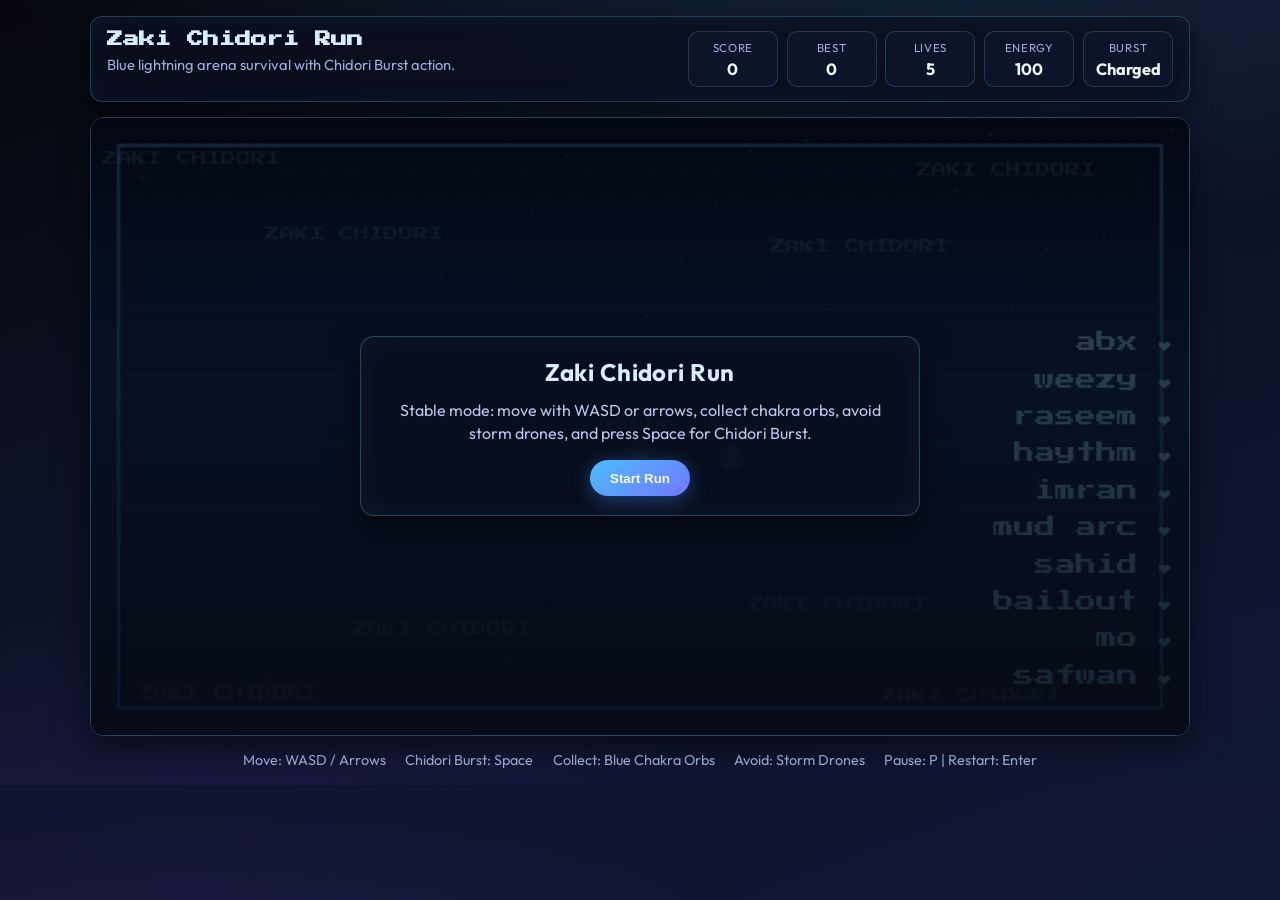
==== index.html @ 80904807 "Add files via upload" ====
<!doctype html>
<html lang="en">
<head>
  <meta charset="UTF-8" />
  <meta name="viewport" content="width=device-width, initial-scale=1.0" />
  <title>Zaki Chidori Run</title>
  <link rel="preconnect" href="https://fonts.googleapis.com" />
  <link rel="preconnect" href="https://fonts.gstatic.com" crossorigin />
  <link href="https://fonts.googleapis.com/css2?family=Press+Start+2P&family=Outfit:wght@400;600;700&display=swap" rel="stylesheet" />
  <link rel="stylesheet" href="styles.css" />
</head>
<body>
  <div class="game-shell">
    <header class="hud">
      <div class="title-group">
        <h1>Zaki Chidori Run</h1>
        <p>Blue lightning arena survival with Chidori Burst action.</p>
      </div>
      <div class="stats">
        <div class="stat"><span>Score</span><strong id="score">0</strong></div>
        <div class="stat"><span>Best</span><strong id="bestScore">0</strong></div>
        <div class="stat"><span>Lives</span><strong id="lives">5</strong></div>
        <div class="stat"><span>Energy</span><strong id="energy">0</strong></div>
        <div class="stat"><span>Burst</span><strong id="control">Charged</strong></div>
      </div>
    </header>

    <main class="stage-wrap">
      <canvas id="gameCanvas" width="960" height="540" aria-label="Zaki Chidori game"></canvas>

      <div id="overlay" class="overlay visible">
        <div class="card">
          <h2 id="overlayTitle">Zaki Chidori Run</h2>
          <p id="overlayText">Move with WASD or arrows. Press Space for Chidori Burst. Press Enter to start.</p>
          <button id="startBtn" type="button">Start Run</button>
        </div>
      </div>
    </main>

    <footer class="controls">
      <span>Move: WASD / Arrows</span>
      <span>Chidori Burst: Space</span>
      <span>Collect: Blue Chakra Orbs</span>
      <span>Avoid: Storm Drones</span>
      <span>Pause: P | Restart: Enter</span>
    </footer>
  </div>

  <script src="game.js"></script>
</body>
</html>
---- styles.css ----
:root {
  --bg-0: #06070d;
  --bg-1: #0c1124;
  --bg-2: #111737;
  --storm: #49b0ff;
  --storm-2: #98f0ff;
  --danger: #ff4f6d;
  --good: #7cf8cb;
  --panel: rgba(10, 14, 30, 0.82);
  --panel-border: rgba(116, 201, 255, 0.25);
  --text: #e5ebff;
  --muted: #9fafd8;
}

* {
  box-sizing: border-box;
}

html,
body {
  margin: 0;
  min-height: 100%;
  font-family: Outfit, system-ui, sans-serif;
  color: var(--text);
  background:
    radial-gradient(1500px 600px at 70% -20%, rgba(73, 176, 255, 0.18), transparent 65%),
    radial-gradient(1000px 500px at 10% 120%, rgba(142, 75, 255, 0.12), transparent 70%),
    linear-gradient(160deg, var(--bg-0), var(--bg-1) 40%, var(--bg-2));
}

body {
  display: grid;
  place-items: center;
  padding: 1rem;
}

.game-shell {
  width: min(1100px, 100%);
  display: grid;
  gap: 0.9rem;
}

.hud {
  display: flex;
  justify-content: space-between;
  gap: 1rem;
  background: var(--panel);
  border: 1px solid var(--panel-border);
  border-radius: 12px;
  padding: 0.9rem 1rem;
  box-shadow: 0 8px 24px rgba(0, 0, 0, 0.45), inset 0 0 24px rgba(73, 176, 255, 0.08);
}

.title-group h1 {
  margin: 0;
  font-family: "Press Start 2P", monospace;
  font-size: clamp(0.7rem, 1.8vw, 1rem);
  color: #d6ecff;
}

.title-group p {
  margin: 0.45rem 0 0;
  color: var(--muted);
  font-size: 0.92rem;
}

.stats {
  display: grid;
  grid-template-columns: repeat(5, minmax(90px, 1fr));
  gap: 0.55rem;
}

.stat {
  display: grid;
  gap: 0.25rem;
  text-align: center;
  padding: 0.45rem 0.55rem;
  border-radius: 10px;
  border: 1px solid rgba(116, 201, 255, 0.2);
  background: rgba(15, 23, 48, 0.65);
}

.stat span {
  font-size: 0.72rem;
  text-transform: uppercase;
  letter-spacing: 0.06em;
  color: var(--muted);
}

.stat strong {
  font-size: 1.02rem;
  color: #eff7ff;
}

.stage-wrap {
  position: relative;
  border-radius: 14px;
  overflow: hidden;
  border: 1px solid rgba(132, 212, 255, 0.25);
  box-shadow:
    0 10px 32px rgba(0, 0, 0, 0.55),
    inset 0 0 42px rgba(89, 160, 255, 0.08);
}

#gameCanvas {
  width: 100%;
  height: auto;
  display: block;
  background: linear-gradient(#0b1020, #131d3d);
}

.overlay {
  position: absolute;
  inset: 0;
  display: none;
  place-items: center;
  background: linear-gradient(180deg, rgba(3, 6, 14, 0.66), rgba(8, 12, 25, 0.9));
}

.overlay.visible {
  display: grid;
}

.card {
  width: min(560px, calc(100% - 2rem));
  border-radius: 14px;
  background: rgba(9, 14, 29, 0.88);
  border: 1px solid rgba(138, 206, 255, 0.28);
  padding: 1.2rem;
  text-align: center;
  box-shadow: 0 10px 30px rgba(0, 0, 0, 0.55), inset 0 0 30px rgba(113, 171, 255, 0.08);
}

.card h2 {
  margin: 0;
  color: #d8eeff;
  letter-spacing: 0.02em;
}

.card p {
  margin: 0.8rem 0 1rem;
  color: #b8c8ef;
  line-height: 1.4;
}

.card button {
  border: none;
  border-radius: 999px;
  background: linear-gradient(140deg, #4dbdff, #6f77ff);
  color: #f7fbff;
  font-weight: 700;
  padding: 0.66rem 1.25rem;
  cursor: pointer;
  box-shadow: 0 4px 20px rgba(71, 143, 255, 0.4);
}

.controls {
  display: flex;
  flex-wrap: wrap;
  gap: 0.8rem 1.2rem;
  justify-content: center;
  color: #a4b4df;
  font-size: 0.9rem;
}

@media (max-width: 920px) {
  .hud {
    flex-direction: column;
  }

  .stats {
    grid-template-columns: repeat(3, minmax(90px, 1fr));
  }
}
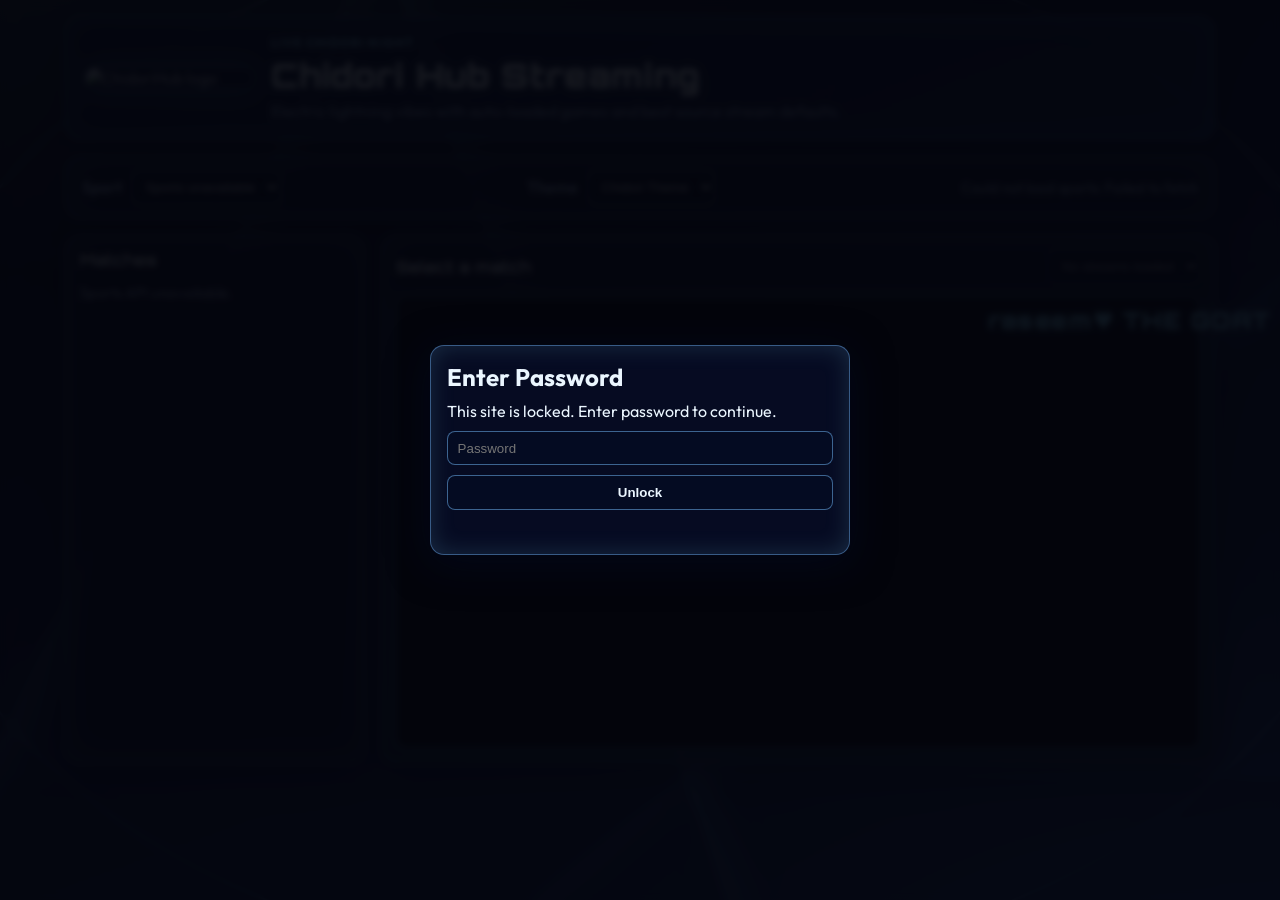
==== commit 78f0f3d8: "Add files via upload" ====
--- a/index.html
+++ b/index.html
@@ -3,49 +3,89 @@
 <head>
   <meta charset="UTF-8" />
   <meta name="viewport" content="width=device-width, initial-scale=1.0" />
-  <title>Zaki Chidori Run</title>
+  <title>Chidori Hub Streaming</title>
   <link rel="preconnect" href="https://fonts.googleapis.com" />
   <link rel="preconnect" href="https://fonts.gstatic.com" crossorigin />
-  <link href="https://fonts.googleapis.com/css2?family=Press+Start+2P&family=Outfit:wght@400;600;700&display=swap" rel="stylesheet" />
+  <link href="https://fonts.googleapis.com/css2?family=Orbitron:wght@500;700;900&family=Outfit:wght@400;600;700&display=swap" rel="stylesheet" />
   <link rel="stylesheet" href="styles.css" />
 </head>
 <body>
-  <div class="game-shell">
-    <header class="hud">
-      <div class="title-group">
-        <h1>Zaki Chidori Run</h1>
-        <p>Blue lightning arena survival with Chidori Burst action.</p>
-      </div>
-      <div class="stats">
-        <div class="stat"><span>Score</span><strong id="score">0</strong></div>
-        <div class="stat"><span>Best</span><strong id="bestScore">0</strong></div>
-        <div class="stat"><span>Lives</span><strong id="lives">5</strong></div>
-        <div class="stat"><span>Energy</span><strong id="energy">0</strong></div>
-        <div class="stat"><span>Burst</span><strong id="control">Charged</strong></div>
+  <div id="siteLock" class="site-lock" role="dialog" aria-modal="true" aria-label="Site password">
+    <div class="site-lock-card">
+      <h2>Enter Password</h2>
+      <p>This site is locked. Enter password to continue.</p>
+      <input id="passwordInput" type="password" placeholder="Password" />
+      <button id="unlockButton" type="button">Unlock</button>
+      <p id="passwordStatus" class="password-status"></p>
+    </div>
+  </div>
+  <div class="lightning-overlay" aria-hidden="true"></div>
+
+  <main class="hub-shell">
+    <div class="side-shoutout" aria-label="Shoutout">raseem♥ THE GOAT</div>
+    <header class="hero">
+      <div class="hero-brand">
+        <img
+          class="hero-logo"
+          src="https://i.ibb.co/whfP7LmP/c-Users-zaki-App-Data-Roaming-Cursor-User-workspace-Storage-b2ff2dc92f04416442a5b765bc83d43b-images.png"
+          alt="ChidoriHub logo"
+        />
+        <div class="hero-logo ypk-logo" aria-hidden="true">YPK</div>
+        <div>
+          <p id="siteKicker" class="kicker">Live Chidori Night</p>
+          <h1 id="siteTitle">Chidori Hub Streaming</h1>
+          <p id="siteSubtext" class="subtext">Electric lightning vibes with auto-loaded games and best source stream defaults.</p>
+        </div>
       </div>
     </header>
 
-    <main class="stage-wrap">
-      <canvas id="gameCanvas" width="960" height="540" aria-label="Zaki Chidori game"></canvas>
+    <section class="controls-card" aria-label="Filters and game controls">
+      <div class="filters">
+        <label for="sportSelect">Sport</label>
+        <select id="sportSelect">
+          <option value="">Loading sports...</option>
+        </select>
+      </div>
+      <div class="filters">
+        <label for="themeSelect">Theme</label>
+        <select id="themeSelect">
+          <option value="chidori">Chidori Theme</option>
+          <option value="ypk">YPK</option>
+        </select>
+      </div>
+      <p id="statusText" class="status-text">Fetching live data...</p>
+    </section>
 
-      <div id="overlay" class="overlay visible">
-        <div class="card">
-          <h2 id="overlayTitle">Zaki Chidori Run</h2>
-          <p id="overlayText">Move with WASD or arrows. Press Space for Chidori Burst. Press Enter to start.</p>
-          <button id="startBtn" type="button">Start Run</button>
+    <section class="content-grid">
+      <aside class="matches-card" aria-label="Matches list">
+        <h2>Matches</h2>
+        <div id="matchesList" class="matches-list"></div>
+      </aside>
+
+      <section class="player-card" aria-label="Game stream player">
+        <div class="player-topbar">
+          <h2 id="currentMatchTitle">Select a match</h2>
+          <select id="streamSelect" disabled>
+            <option value="">No streams loaded</option>
+          </select>
         </div>
-      </div>
-    </main>
 
-    <footer class="controls">
-      <span>Move: WASD / Arrows</span>
-      <span>Chidori Burst: Space</span>
-      <span>Collect: Blue Chakra Orbs</span>
-      <span>Avoid: Storm Drones</span>
-      <span>Pause: P | Restart: Enter</span>
-    </footer>
-  </div>
+        <div class="player-wrap">
+          <iframe
+            id="streamPlayer"
+            title="Live stream player"
+            scrolling="no"
+            allowfullscreen="yes"
+            allow="encrypted-media; picture-in-picture;"
+            width="100%"
+            height="100%"
+            frameborder="0"
+          ></iframe>
+        </div>
+      </section>
+    </section>
+  </main>
 
-  <script src="game.js"></script>
+  <script src="app.js"></script>
 </body>
 </html>
--- a/styles.css
+++ b/styles.css
@@ -1,15 +1,59 @@
 :root {
-  --bg-0: #06070d;
-  --bg-1: #0c1124;
-  --bg-2: #111737;
-  --storm: #49b0ff;
-  --storm-2: #98f0ff;
-  --danger: #ff4f6d;
-  --good: #7cf8cb;
-  --panel: rgba(10, 14, 30, 0.82);
-  --panel-border: rgba(116, 201, 255, 0.25);
-  --text: #e5ebff;
-  --muted: #9fafd8;
+  --bg-0: #050714;
+  --bg-1: #0b1433;
+  --bg-2: #182968;
+  --bolt: #84dcff;
+  --text: #ebf6ff;
+  --muted: #aac4e8;
+  --panel: rgba(8, 14, 40, 0.8);
+  --panel-border: rgba(117, 189, 255, 0.45);
+  --surface-a: rgba(8, 16, 49, 0.9);
+  --surface-b: rgba(17, 33, 85, 0.74);
+  --shadow-main: rgba(3, 9, 30, 0.7);
+  --shadow-inset: rgba(132, 220, 255, 0.16);
+  --field-bg: rgba(5, 12, 35, 0.9);
+  --field-border: rgba(117, 189, 255, 0.5);
+  --btn-bg: rgba(13, 25, 69, 0.85);
+  --btn-border: rgba(117, 189, 255, 0.38);
+  --player-border: rgba(132, 220, 255, 0.45);
+  --player-shadow: rgba(132, 220, 255, 0.18);
+  --player-bg: #020513;
+  --ambient-1: rgba(143, 211, 255, 0.2);
+  --ambient-2: rgba(109, 176, 255, 0.2);
+  --line-a: rgba(158, 227, 255, 0.12);
+  --line-b: rgba(132, 220, 255, 0.16);
+  --line-c: rgba(109, 176, 255, 0.11);
+  --drop-shadow: rgba(132, 220, 255, 0.28);
+  --ripple-ring: rgba(132, 220, 255, 0.12);
+}
+
+body[data-theme="ypk"] {
+  --bg-0: #200604;
+  --bg-1: #4a0b08;
+  --bg-2: #7e130e;
+  --bolt: #ff4f32;
+  --text: #ffe5dc;
+  --muted: #ffbaa8;
+  --panel: rgba(57, 11, 8, 0.87);
+  --panel-border: rgba(255, 117, 89, 0.65);
+  --surface-a: rgba(65, 12, 9, 0.93);
+  --surface-b: rgba(121, 20, 14, 0.86);
+  --shadow-main: rgba(32, 2, 2, 0.72);
+  --shadow-inset: rgba(255, 98, 71, 0.2);
+  --field-bg: rgba(58, 10, 8, 0.92);
+  --field-border: rgba(255, 116, 88, 0.65);
+  --btn-bg: rgba(78, 14, 10, 0.86);
+  --btn-border: rgba(255, 109, 81, 0.55);
+  --player-border: rgba(255, 106, 79, 0.62);
+  --player-shadow: rgba(255, 83, 60, 0.22);
+  --player-bg: #190504;
+  --ambient-1: rgba(255, 104, 78, 0.22);
+  --ambient-2: rgba(200, 36, 25, 0.24);
+  --line-a: rgba(255, 120, 94, 0.16);
+  --line-b: rgba(255, 80, 57, 0.2);
+  --line-c: rgba(214, 35, 23, 0.16);
+  --drop-shadow: rgba(255, 92, 68, 0.34);
+  --ripple-ring: rgba(255, 106, 84, 0.2);
 }
 
 * {
@@ -20,155 +64,497 @@
 body {
   margin: 0;
   min-height: 100%;
+  color: var(--text);
   font-family: Outfit, system-ui, sans-serif;
-  color: var(--text);
   background:
-    radial-gradient(1500px 600px at 70% -20%, rgba(73, 176, 255, 0.18), transparent 65%),
-    radial-gradient(1000px 500px at 10% 120%, rgba(142, 75, 255, 0.12), transparent 70%),
-    linear-gradient(160deg, var(--bg-0), var(--bg-1) 40%, var(--bg-2));
+    radial-gradient(1300px 500px at 5% -10%, var(--ambient-1), transparent 70%),
+    radial-gradient(900px 420px at 95% 110%, var(--ambient-2), transparent 72%),
+    linear-gradient(160deg, var(--bg-0), var(--bg-1) 42%, var(--bg-2));
 }
 
 body {
   display: grid;
   place-items: center;
   padding: 1rem;
-}
-
-.game-shell {
-  width: min(1100px, 100%);
-  display: grid;
-  gap: 0.9rem;
-}
-
-.hud {
+  overflow-x: hidden;
+}
+
+.site-lock {
+  position: fixed;
+  inset: 0;
+  z-index: 50;
+  display: grid;
+  place-items: center;
+  background: rgba(4, 5, 11, 0.92);
+  backdrop-filter: blur(3px);
+}
+
+.site-lock.unlocked {
+  display: none;
+}
+
+.site-lock-card {
+  width: min(420px, calc(100vw - 2rem));
+  border-radius: 14px;
+  border: 1px solid var(--panel-border);
+  background: var(--panel);
+  box-shadow: 0 8px 40px var(--shadow-main), inset 0 0 24px var(--shadow-inset);
+  padding: 1rem;
+  display: grid;
+  gap: 0.6rem;
+}
+
+.site-lock-card h2,
+.site-lock-card p {
+  margin: 0;
+}
+
+.site-lock-card input,
+.site-lock-card button {
+  border-radius: 8px;
+  border: 1px solid var(--field-border);
+  background: var(--field-bg);
+  color: var(--text);
+  padding: 0.55rem 0.6rem;
+}
+
+.site-lock-card button {
+  cursor: pointer;
+  font-weight: 700;
+}
+
+.password-status {
+  min-height: 1.2rem;
+  color: #ff9f9f;
+  margin: 0;
+}
+
+.lightning-overlay {
+  position: fixed;
+  inset: 0;
+  pointer-events: none;
+  background:
+    linear-gradient(115deg, transparent 20%, var(--line-a) 20.5%, transparent 23%),
+    linear-gradient(70deg, transparent 45%, var(--line-b) 45.4%, transparent 48%),
+    linear-gradient(140deg, transparent 68%, var(--line-c) 68.5%, transparent 71%);
+  filter: drop-shadow(0 0 20px var(--drop-shadow));
+  z-index: 0;
+  animation: glowSweep 7s ease-in-out infinite alternate;
+}
+
+.lightning-overlay::before,
+.lightning-overlay::after {
+  content: "";
+  position: absolute;
+  inset: -8%;
+  border-radius: 50%;
+  border: 2px solid var(--ripple-ring);
+  animation: ripplePulse 8s linear infinite;
+}
+
+.lightning-overlay::after {
+  animation-delay: -4s;
+}
+
+.hub-shell {
+  position: relative;
+  z-index: 1;
+  width: min(1150px, 100%);
+  display: grid;
+  gap: 1rem;
+}
+
+.hero {
+  border: 1px solid var(--panel-border);
+  border-radius: 16px;
+  background: linear-gradient(160deg, var(--surface-a), var(--surface-b));
+  box-shadow: 0 10px 40px var(--shadow-main), inset 0 0 28px var(--shadow-inset);
+  padding: 1.1rem 1.2rem;
+  animation: panelFloat 5s ease-in-out infinite;
+}
+
+.hero-brand {
+  display: grid;
+  grid-template-columns: 170px 1fr;
+  align-items: center;
+  gap: 1rem;
+}
+
+.hero-logo {
+  width: 100%;
+  max-width: 170px;
+  border-radius: 14px;
+  border: 1px solid var(--panel-border);
+  box-shadow: 0 0 30px var(--drop-shadow), 0 0 18px var(--ripple-ring);
+  mix-blend-mode: screen;
+  opacity: 0.9;
+}
+
+.ypk-logo {
+  display: none;
+  align-items: center;
+  justify-content: center;
+  font-family: Orbitron, system-ui, sans-serif;
+  font-size: 2.5rem;
+  font-weight: 900;
+  letter-spacing: 0.12em;
+  background: linear-gradient(145deg, rgba(114, 21, 16, 0.95), rgba(183, 32, 22, 0.9));
+  color: #ffe2d5;
+  text-shadow: 0 0 12px rgba(255, 137, 105, 0.55);
+  aspect-ratio: 1 / 1;
+  width: min(170px, 100%);
+  max-width: 170px;
+  border-radius: 14px;
+}
+
+body[data-theme="ypk"] .hero-logo {
+  display: none;
+}
+
+body[data-theme="ypk"] .hero-logo.ypk-logo {
+  display: flex;
+  border-color: rgba(255, 145, 117, 0.7);
+  box-shadow: 0 0 24px rgba(255, 95, 64, 0.36);
+}
+
+.side-shoutout {
+  position: fixed;
+  top: 34%;
+  right: 0.6rem;
+  color: var(--bolt);
+  font-family: Orbitron, system-ui, sans-serif;
+  font-size: clamp(1rem, 1.8vw, 1.6rem);
+  font-weight: 900;
+  letter-spacing: 0.06em;
+  text-shadow: 0 0 16px var(--drop-shadow);
+  z-index: 2;
+  animation: shoutPulse 2.2s ease-in-out infinite;
+}
+
+.controls-card {
+  border: 1px solid var(--panel-border);
+  border-radius: 16px;
+  background: var(--panel);
+  box-shadow: 0 10px 34px var(--shadow-main), inset 0 0 35px var(--shadow-inset);
+  padding: 0.85rem 1rem;
   display: flex;
   justify-content: space-between;
+  align-items: center;
   gap: 1rem;
-  background: var(--panel);
-  border: 1px solid var(--panel-border);
-  border-radius: 12px;
-  padding: 0.9rem 1rem;
-  box-shadow: 0 8px 24px rgba(0, 0, 0, 0.45), inset 0 0 24px rgba(73, 176, 255, 0.08);
-}
-
-.title-group h1 {
+}
+
+.filters {
+  display: flex;
+  align-items: center;
+  gap: 0.6rem;
+}
+
+.filters label {
+  color: var(--muted);
+  font-weight: 600;
+}
+
+.filters select,
+.player-topbar select {
+  background: var(--field-bg);
+  color: var(--text);
+  border: 1px solid var(--field-border);
+  border-radius: 8px;
+  padding: 0.45rem 0.55rem;
+}
+
+.status-text {
   margin: 0;
-  font-family: "Press Start 2P", monospace;
-  font-size: clamp(0.7rem, 1.8vw, 1rem);
-  color: #d6ecff;
-}
-
-.title-group p {
-  margin: 0.45rem 0 0;
   color: var(--muted);
   font-size: 0.92rem;
 }
 
-.stats {
-  display: grid;
-  grid-template-columns: repeat(5, minmax(90px, 1fr));
-  gap: 0.55rem;
-}
-
-.stat {
-  display: grid;
-  gap: 0.25rem;
-  text-align: center;
-  padding: 0.45rem 0.55rem;
+.content-grid {
+  display: grid;
+  grid-template-columns: 300px 1fr;
+  gap: 1rem;
+}
+
+.matches-card {
+  border: 1px solid var(--panel-border);
+  border-radius: 16px;
+  background: var(--panel);
+  box-shadow: 0 10px 34px var(--shadow-main), inset 0 0 35px var(--shadow-inset);
+  padding: 0.9rem;
+  min-height: 420px;
+}
+
+.matches-card h2,
+.player-topbar h2 {
+  margin: 0;
+  font-family: Orbitron, system-ui, sans-serif;
+  font-size: 1rem;
+}
+
+.matches-list {
+  display: grid;
+  gap: 0.6rem;
+  margin-top: 0.8rem;
+  max-height: 600px;
+  overflow: auto;
+}
+
+.match-btn {
+  position: relative;
+  background: var(--btn-bg);
+  color: var(--text);
+  border: 1px solid var(--btn-border);
   border-radius: 10px;
-  border: 1px solid rgba(116, 201, 255, 0.2);
-  background: rgba(15, 23, 48, 0.65);
-}
-
-.stat span {
-  font-size: 0.72rem;
+  padding: 0.9rem 0.7rem 0.7rem;
+  text-align: left;
+  cursor: pointer;
+  animation: panelFloat 6.5s ease-in-out infinite;
+}
+
+.match-btn:hover,
+.match-btn.active {
+  border-color: var(--bolt);
+  box-shadow: 0 0 16px var(--drop-shadow);
+}
+
+.match-btn.checking {
+  border-style: dashed;
+}
+
+.match-btn.no-source {
+  border-color: rgba(255, 92, 92, 0.9);
+  background: rgba(87, 19, 19, 0.78);
+  box-shadow: 0 0 12px rgba(255, 84, 84, 0.25);
+}
+
+.match-btn.no-source::before {
+  content: "no stream sorry ⚡";
+  position: absolute;
+  top: -0.52rem;
+  left: 0.7rem;
+  font-size: 0.63rem;
+  font-weight: 700;
+  letter-spacing: 0.02em;
+  padding: 0.12rem 0.36rem;
+  border-radius: 999px;
+  color: #fff7f7;
+  background: rgba(235, 65, 65, 0.95);
+  border: 1px solid rgba(255, 215, 215, 0.5);
+}
+
+.match-btn.has-stream {
+  border-color: rgba(73, 204, 121, 0.75);
+  background: rgba(17, 72, 42, 0.65);
+  box-shadow: 0 0 14px rgba(81, 216, 132, 0.28);
+}
+
+.match-btn.has-stream .match-time {
+  color: #bcf3d1;
+}
+
+.match-btn.no-source .match-time {
+  color: #ffaeae;
+}
+
+.match-status-icon {
+  position: absolute;
+  top: 0.45rem;
+  left: 0.45rem;
+  width: 1.05rem;
+  height: 1.05rem;
+  border-radius: 999px;
+  display: grid;
+  place-items: center;
+  font-size: 0.62rem;
+  font-weight: 700;
+  border: 1px solid rgba(255, 255, 255, 0.35);
+  color: #fff;
+}
+
+.status-checking {
+  background: rgba(120, 130, 160, 0.8);
+}
+
+.status-live {
+  background: rgba(26, 175, 95, 0.95);
+  box-shadow: 0 0 10px rgba(26, 175, 95, 0.45);
+}
+
+.status-upcoming {
+  background: rgba(233, 168, 66, 0.95);
+  box-shadow: 0 0 10px rgba(233, 168, 66, 0.4);
+}
+
+.status-no-source {
+  background: rgba(225, 56, 56, 0.95);
+  box-shadow: 0 0 10px rgba(225, 56, 56, 0.45);
+}
+
+.match-title {
+  display: block;
+  font-weight: 700;
+  margin-bottom: 0.25rem;
+}
+
+.match-time {
+  color: var(--muted);
+  font-size: 0.84rem;
+}
+
+.kicker {
+  margin: 0;
+  color: var(--bolt);
+  font-weight: 700;
   text-transform: uppercase;
-  letter-spacing: 0.06em;
+  letter-spacing: 0.09em;
+  font-size: 0.76rem;
+}
+
+.hero h1 {
+  margin: 0.45rem 0 0;
+  font-family: Orbitron, system-ui, sans-serif;
+  font-weight: 900;
+  letter-spacing: 0.02em;
+  line-height: 1.1;
+  font-size: clamp(1.25rem, 2.6vw, 2.2rem);
+  text-shadow: 0 0 12px var(--drop-shadow);
+  animation: textPulse 2.8s ease-in-out infinite;
+}
+
+.subtext {
+  margin: 0.5rem 0 0;
   color: var(--muted);
 }
 
-.stat strong {
-  font-size: 1.02rem;
-  color: #eff7ff;
-}
-
-.stage-wrap {
-  position: relative;
-  border-radius: 14px;
+body[data-theme="ypk"] .kicker {
+  color: #ff7a58;
+}
+
+body[data-theme="ypk"] .hero h1 {
+  text-shadow: 0 0 14px rgba(255, 87, 60, 0.5);
+}
+
+.player-card {
+  border: 1px solid var(--panel-border);
+  border-radius: 16px;
+  background: var(--panel);
+  padding: 0.9rem;
+  box-shadow: 0 10px 34px var(--shadow-main), inset 0 0 35px var(--shadow-inset);
+  animation: panelFloat 6s ease-in-out infinite reverse;
+}
+
+.player-topbar {
+  display: flex;
+  justify-content: space-between;
+  align-items: center;
+  gap: 0.8rem;
+  margin-bottom: 0.8rem;
+}
+
+.player-wrap {
+  width: 100%;
+  aspect-ratio: 16 / 9;
+  border-radius: 10px;
   overflow: hidden;
-  border: 1px solid rgba(132, 212, 255, 0.25);
-  box-shadow:
-    0 10px 32px rgba(0, 0, 0, 0.55),
-    inset 0 0 42px rgba(89, 160, 255, 0.08);
-}
-
-#gameCanvas {
+  border: 1px solid var(--player-border);
+  box-shadow: 0 0 24px var(--player-shadow);
+  background: var(--player-bg);
+}
+
+.player-wrap iframe {
+  display: block;
   width: 100%;
-  height: auto;
-  display: block;
-  background: linear-gradient(#0b1020, #131d3d);
-}
-
-.overlay {
-  position: absolute;
-  inset: 0;
-  display: none;
-  place-items: center;
-  background: linear-gradient(180deg, rgba(3, 6, 14, 0.66), rgba(8, 12, 25, 0.9));
-}
-
-.overlay.visible {
-  display: grid;
-}
-
-.card {
-  width: min(560px, calc(100% - 2rem));
-  border-radius: 14px;
-  background: rgba(9, 14, 29, 0.88);
-  border: 1px solid rgba(138, 206, 255, 0.28);
-  padding: 1.2rem;
-  text-align: center;
-  box-shadow: 0 10px 30px rgba(0, 0, 0, 0.55), inset 0 0 30px rgba(113, 171, 255, 0.08);
-}
-
-.card h2 {
-  margin: 0;
-  color: #d8eeff;
-  letter-spacing: 0.02em;
-}
-
-.card p {
-  margin: 0.8rem 0 1rem;
-  color: #b8c8ef;
-  line-height: 1.4;
-}
-
-.card button {
-  border: none;
-  border-radius: 999px;
-  background: linear-gradient(140deg, #4dbdff, #6f77ff);
-  color: #f7fbff;
-  font-weight: 700;
-  padding: 0.66rem 1.25rem;
-  cursor: pointer;
-  box-shadow: 0 4px 20px rgba(71, 143, 255, 0.4);
-}
-
-.controls {
-  display: flex;
-  flex-wrap: wrap;
-  gap: 0.8rem 1.2rem;
-  justify-content: center;
-  color: #a4b4df;
-  font-size: 0.9rem;
-}
-
-@media (max-width: 920px) {
-  .hud {
+  height: 100%;
+  border: 0;
+}
+
+@keyframes ripplePulse {
+  0% {
+    transform: scale(0.9);
+    opacity: 0.5;
+  }
+  50% {
+    opacity: 0.2;
+  }
+  100% {
+    transform: scale(1.15);
+    opacity: 0;
+  }
+}
+
+@keyframes glowSweep {
+  0% {
+    opacity: 0.7;
+  }
+  100% {
+    opacity: 1;
+  }
+}
+
+@keyframes panelFloat {
+  0%,
+  100% {
+    transform: translateY(0);
+  }
+  50% {
+    transform: translateY(-3px);
+  }
+}
+
+@keyframes shoutPulse {
+  0%,
+  100% {
+    transform: scale(1);
+    opacity: 0.92;
+  }
+  50% {
+    transform: scale(1.08);
+    opacity: 1;
+  }
+}
+
+@keyframes textPulse {
+  0%,
+  100% {
+    letter-spacing: 0.02em;
+  }
+  50% {
+    letter-spacing: 0.03em;
+  }
+}
+
+@media (max-width: 700px) {
+  body {
+    padding: 0.7rem;
+  }
+
+  .hero,
+  .player-card,
+  .controls-card,
+  .matches-card {
+    border-radius: 12px;
+  }
+
+  .hero-brand {
+    grid-template-columns: 1fr;
+  }
+
+  .hero-logo {
+    max-width: 220px;
+  }
+
+  .controls-card {
     flex-direction: column;
-  }
-
-  .stats {
-    grid-template-columns: repeat(3, minmax(90px, 1fr));
-  }
-}
+    align-items: flex-start;
+  }
+
+  .content-grid {
+    grid-template-columns: 1fr;
+  }
+
+  .side-shoutout {
+    top: 0.2rem;
+    right: 0.5rem;
+    font-size: 0.88rem;
+  }
+}
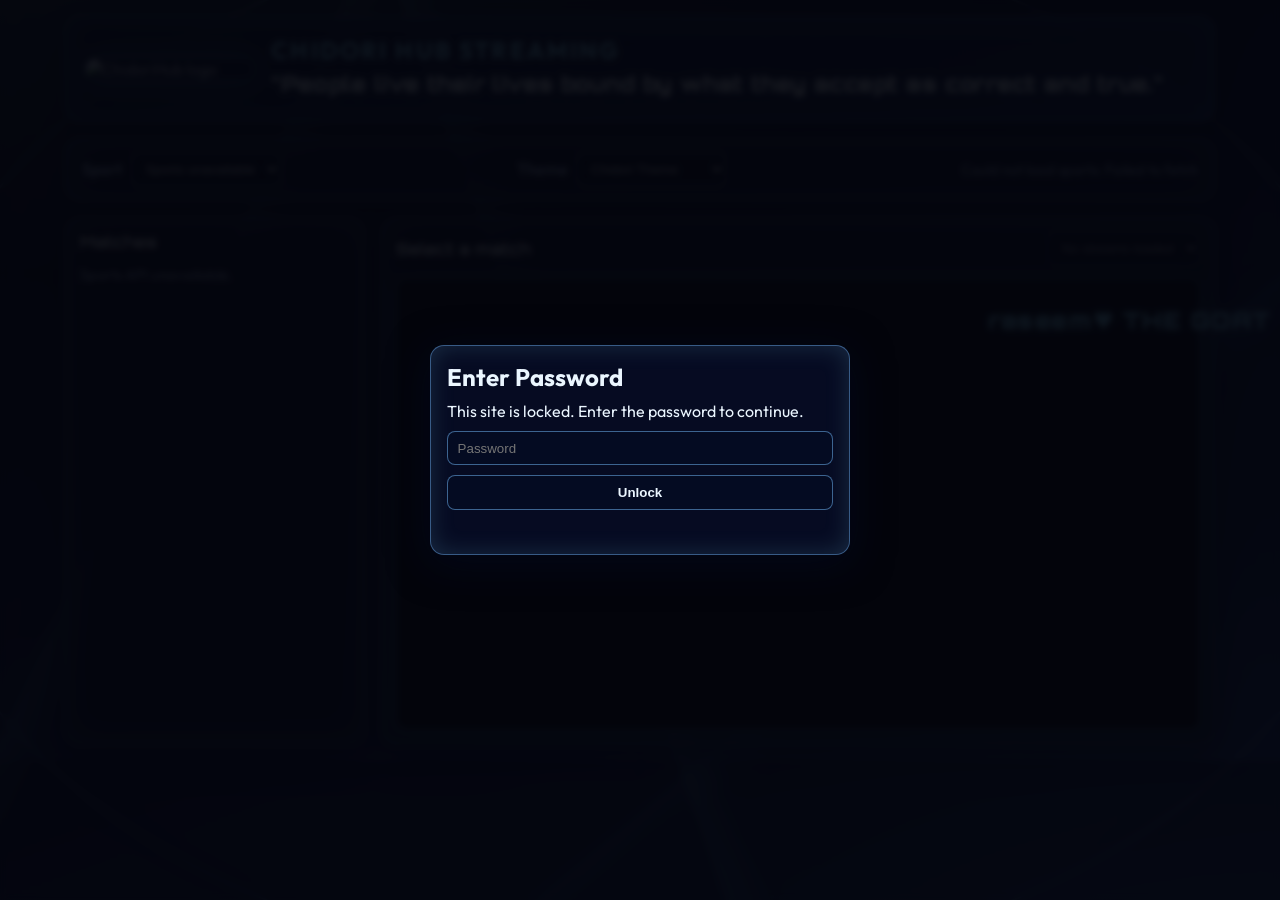
==== commit ebbab032: "Add files via upload" ====
--- a/index.html
+++ b/index.html
@@ -10,27 +10,34 @@
   <link rel="stylesheet" href="styles.css" />
 </head>
 <body>
+  <!-- Password lock overlay -->
   <div id="siteLock" class="site-lock" role="dialog" aria-modal="true" aria-label="Site password">
     <div class="site-lock-card">
       <h2>Enter Password</h2>
-      <p>This site is locked. Enter password to continue.</p>
-      <input id="passwordInput" type="password" placeholder="Password" />
+      <p>This site is locked. Enter the password to continue.</p>
+      <!-- FIX: added autocomplete="current-password" to suppress browser warnings and prevent autofill leaking -->
+      <input id="passwordInput" type="password" placeholder="Password" autocomplete="current-password" />
       <button id="unlockButton" type="button">Unlock</button>
-      <p id="passwordStatus" class="password-status"></p>
+      <p id="passwordStatus" class="password-status" aria-live="polite"></p>
     </div>
   </div>
+
   <div class="lightning-overlay" aria-hidden="true"></div>
 
   <main class="hub-shell">
-    <div class="side-shoutout" aria-label="Shoutout">raseem♥ THE GOAT</div>
+    <!-- FIX: pointer-events: none added in CSS so this doesn't block clicks -->
+    <div class="side-shoutout" aria-hidden="true">raseem♥ THE GOAT</div>
+
     <header class="hero">
       <div class="hero-brand">
+        <!-- Chidori theme logo -->
         <img
-          class="hero-logo"
+          class="hero-logo chidori-logo"
           src="https://i.ibb.co/whfP7LmP/c-Users-zaki-App-Data-Roaming-Cursor-User-workspace-Storage-b2ff2dc92f04416442a5b765bc83d43b-images.png"
           alt="ChidoriHub logo"
         />
-        <div class="hero-logo ypk-logo" aria-hidden="true">YPK</div>
+        <!-- FIX: removed hero-logo class from ypk-logo div to prevent conflicting display rules -->
+        <div class="ypk-logo" aria-hidden="true">ypk</div>
         <div>
           <p id="siteKicker" class="kicker">Live Chidori Night</p>
           <h1 id="siteTitle">Chidori Hub Streaming</h1>
@@ -50,10 +57,13 @@
         <label for="themeSelect">Theme</label>
         <select id="themeSelect">
           <option value="chidori">Chidori Theme</option>
-          <option value="ypk">YPK</option>
+          <option value="ypk">YPK Red Theme</option>
+          <option value="micheal-scofield">Micheal Scofield</option>
+          <option value="rasengan">Rasengan Orange</option>
         </select>
       </div>
-      <p id="statusText" class="status-text">Fetching live data...</p>
+      <!-- FIX: aria-live so screen readers announce status changes -->
+      <p id="statusText" class="status-text" aria-live="polite">Fetching live data...</p>
     </section>
 
     <section class="content-grid">
@@ -71,6 +81,11 @@
         </div>
 
         <div class="player-wrap">
+          <!-- FIX: loading overlay so users know the stream is buffering -->
+          <div id="playerLoadingOverlay" class="player-loading-overlay" style="display:none;">
+            <div class="player-spinner"></div>
+            <span>Loading stream…</span>
+          </div>
           <iframe
             id="streamPlayer"
             title="Live stream player"
--- a/styles.css
+++ b/styles.css
@@ -25,9 +25,44 @@
   --line-c: rgba(109, 176, 255, 0.11);
   --drop-shadow: rgba(132, 220, 255, 0.28);
   --ripple-ring: rgba(132, 220, 255, 0.12);
-}
-
-body[data-theme="ypk"] {
+  --spinner-color: rgba(132, 220, 255, 0.8);
+  --theme-image: none;
+  --theme-overlay: rgba(0, 0, 0, 0.25);
+}
+
+body[data-theme="micheal-scofield"] {
+  --bg-0: #050505;
+  --bg-1: #111111;
+  --bg-2: #1a1a1a;
+  --bolt: #d2d2d2;
+  --text: #f4f4f4;
+  --muted: #bbbbbb;
+  --panel: rgba(12, 12, 12, 0.88);
+  --panel-border: rgba(210, 210, 210, 0.32);
+  --surface-a: rgba(19, 19, 19, 0.94);
+  --surface-b: rgba(36, 36, 36, 0.85);
+  --shadow-main: rgba(0, 0, 0, 0.72);
+  --shadow-inset: rgba(255, 255, 255, 0.08);
+  --field-bg: rgba(22, 22, 22, 0.92);
+  --field-border: rgba(200, 200, 200, 0.3);
+  --btn-bg: rgba(28, 28, 28, 0.9);
+  --btn-border: rgba(200, 200, 200, 0.28);
+  --player-border: rgba(200, 200, 200, 0.4);
+  --player-shadow: rgba(255, 255, 255, 0.08);
+  --player-bg: #090909;
+  --ambient-1: rgba(255, 255, 255, 0.07);
+  --ambient-2: rgba(255, 255, 255, 0.06);
+  --line-a: rgba(255, 255, 255, 0.08);
+  --line-b: rgba(255, 255, 255, 0.1);
+  --line-c: rgba(255, 255, 255, 0.07);
+  --drop-shadow: rgba(255, 255, 255, 0.16);
+  --ripple-ring: rgba(255, 255, 255, 0.12);
+  --spinner-color: rgba(255, 255, 255, 0.85);
+  --theme-image: url("https://static.wikia.nocookie.net/prisonbreak/images/6/66/Scofield.png/revision/latest?cb=20061129185321");
+  --theme-overlay: rgba(0, 0, 0, 0.6);
+}
+
+body[data-theme="rasengan"] {
   --bg-0: #200604;
   --bg-1: #4a0b08;
   --bg-2: #7e130e;
@@ -54,6 +89,41 @@
   --line-c: rgba(214, 35, 23, 0.16);
   --drop-shadow: rgba(255, 92, 68, 0.34);
   --ripple-ring: rgba(255, 106, 84, 0.2);
+  --spinner-color: rgba(255, 106, 79, 0.9);
+  --theme-image: url("https://ibb.co/r2mYBL8D");
+  --theme-overlay: rgba(38, 10, 8, 0.48);
+}
+
+body[data-theme="ypk"] {
+  --bg-0: #2a0503;
+  --bg-1: #5a0d0a;
+  --bg-2: #8f1712;
+  --bolt: #ff4630;
+  --text: #ffe2dc;
+  --muted: #ffb9ac;
+  --panel: rgba(70, 11, 8, 0.87);
+  --panel-border: rgba(255, 112, 84, 0.65);
+  --surface-a: rgba(82, 12, 9, 0.93);
+  --surface-b: rgba(138, 21, 15, 0.86);
+  --shadow-main: rgba(40, 2, 2, 0.75);
+  --shadow-inset: rgba(255, 90, 62, 0.2);
+  --field-bg: rgba(66, 10, 8, 0.92);
+  --field-border: rgba(255, 118, 88, 0.65);
+  --btn-bg: rgba(89, 14, 10, 0.86);
+  --btn-border: rgba(255, 109, 81, 0.55);
+  --player-border: rgba(255, 106, 79, 0.62);
+  --player-shadow: rgba(255, 83, 60, 0.22);
+  --player-bg: #210604;
+  --ambient-1: rgba(255, 104, 78, 0.24);
+  --ambient-2: rgba(196, 30, 18, 0.24);
+  --line-a: rgba(255, 120, 94, 0.16);
+  --line-b: rgba(255, 80, 57, 0.2);
+  --line-c: rgba(214, 35, 23, 0.16);
+  --drop-shadow: rgba(255, 92, 68, 0.34);
+  --ripple-ring: rgba(255, 106, 84, 0.2);
+  --spinner-color: rgba(255, 106, 79, 0.9);
+  --theme-image: none;
+  --theme-overlay: rgba(38, 10, 8, 0.35);
 }
 
 * {
@@ -77,7 +147,24 @@
   place-items: center;
   padding: 1rem;
   overflow-x: hidden;
-}
+  position: relative;
+}
+
+body::before {
+  content: "";
+  position: fixed;
+  inset: 0;
+  pointer-events: none;
+  z-index: -1;
+  background:
+    linear-gradient(var(--theme-overlay), var(--theme-overlay)),
+    var(--theme-image);
+  background-size: cover;
+  background-position: center;
+  opacity: 0.55;
+}
+
+/* ── Site Lock ──────────────────────────────────────────────────── */
 
 .site-lock {
   position: fixed;
@@ -121,6 +208,12 @@
 .site-lock-card button {
   cursor: pointer;
   font-weight: 700;
+  transition: background 0.15s, border-color 0.15s;
+}
+
+.site-lock-card button:hover {
+  background: var(--btn-bg);
+  border-color: var(--bolt);
 }
 
 .password-status {
@@ -128,6 +221,8 @@
   color: #ff9f9f;
   margin: 0;
 }
+
+/* ── Lightning overlay ──────────────────────────────────────────── */
 
 .lightning-overlay {
   position: fixed;
@@ -156,6 +251,8 @@
   animation-delay: -4s;
 }
 
+/* ── Shell ──────────────────────────────────────────────────────── */
+
 .hub-shell {
   position: relative;
   z-index: 1;
@@ -163,6 +260,8 @@
   display: grid;
   gap: 1rem;
 }
+
+/* ── Hero ───────────────────────────────────────────────────────── */
 
 .hero {
   border: 1px solid var(--panel-border);
@@ -190,6 +289,7 @@
   opacity: 0.9;
 }
 
+/* FIX: ypk-logo is its own class, no longer inherits hero-logo — no conflicting display rules */
 .ypk-logo {
   display: none;
   align-items: center;
@@ -207,15 +307,17 @@
   border-radius: 14px;
 }
 
-body[data-theme="ypk"] .hero-logo {
+body[data-theme="ypk"] .chidori-logo {
   display: none;
 }
 
-body[data-theme="ypk"] .hero-logo.ypk-logo {
+body[data-theme="ypk"] .ypk-logo {
   display: flex;
-  border-color: rgba(255, 145, 117, 0.7);
+  border: 1px solid rgba(255, 145, 117, 0.7);
   box-shadow: 0 0 24px rgba(255, 95, 64, 0.36);
 }
+
+/* ── Side shoutout ──────────────────────────────────────────────── */
 
 .side-shoutout {
   position: fixed;
@@ -228,8 +330,12 @@
   letter-spacing: 0.06em;
   text-shadow: 0 0 16px var(--drop-shadow);
   z-index: 2;
+  /* FIX: pointer-events none so it never blocks clicks on the player or matches */
+  pointer-events: none;
   animation: shoutPulse 2.2s ease-in-out infinite;
 }
+
+/* ── Controls card ──────────────────────────────────────────────── */
 
 .controls-card {
   border: 1px solid var(--panel-border);
@@ -261,6 +367,7 @@
   border: 1px solid var(--field-border);
   border-radius: 8px;
   padding: 0.45rem 0.55rem;
+  cursor: pointer;
 }
 
 .status-text {
@@ -269,11 +376,15 @@
   font-size: 0.92rem;
 }
 
+/* ── Content grid ───────────────────────────────────────────────── */
+
 .content-grid {
   display: grid;
   grid-template-columns: 300px 1fr;
   gap: 1rem;
 }
+
+/* ── Matches card ───────────────────────────────────────────────── */
 
 .matches-card {
   border: 1px solid var(--panel-border);
@@ -292,13 +403,31 @@
 }
 
 .matches-list {
-  display: grid;
+  display: flex;
+  flex-direction: column;
   gap: 0.6rem;
   margin-top: 0.8rem;
   max-height: 600px;
-  overflow: auto;
-}
-
+  overflow-y: auto;
+  /* FIX: subtle scrollbar so it doesn't look broken on webkit */
+  scrollbar-width: thin;
+  scrollbar-color: var(--panel-border) transparent;
+}
+
+.matches-list::-webkit-scrollbar {
+  width: 5px;
+}
+
+.matches-list::-webkit-scrollbar-track {
+  background: transparent;
+}
+
+.matches-list::-webkit-scrollbar-thumb {
+  background: var(--panel-border);
+  border-radius: 999px;
+}
+
+/* FIX: removed panelFloat from match buttons — it caused layout jank and visual noise on long lists */
 .match-btn {
   position: relative;
   background: var(--btn-bg);
@@ -308,7 +437,7 @@
   padding: 0.9rem 0.7rem 0.7rem;
   text-align: left;
   cursor: pointer;
-  animation: panelFloat 6.5s ease-in-out infinite;
+  transition: border-color 0.2s, box-shadow 0.2s, background 0.2s;
 }
 
 .match-btn:hover,
@@ -356,6 +485,8 @@
   color: #ffaeae;
 }
 
+/* ── Match status icon ──────────────────────────────────────────── */
+
 .match-status-icon {
   position: absolute;
   top: 0.45rem;
@@ -401,13 +532,15 @@
   font-size: 0.84rem;
 }
 
+/* ── Hero typography ────────────────────────────────────────────── */
+
 .kicker {
   margin: 0;
   color: var(--bolt);
   font-weight: 700;
   text-transform: uppercase;
   letter-spacing: 0.09em;
-  font-size: 0.76rem;
+  font-size: clamp(1.05rem, 2.1vw, 1.5rem);
 }
 
 .hero h1 {
@@ -416,7 +549,7 @@
   font-weight: 900;
   letter-spacing: 0.02em;
   line-height: 1.1;
-  font-size: clamp(1.25rem, 2.6vw, 2.2rem);
+  font-size: clamp(0.95rem, 1.9vw, 1.35rem);
   text-shadow: 0 0 12px var(--drop-shadow);
   animation: textPulse 2.8s ease-in-out infinite;
 }
@@ -426,13 +559,19 @@
   color: var(--muted);
 }
 
-body[data-theme="ypk"] .kicker {
+body[data-theme="rasengan"] .kicker {
   color: #ff7a58;
 }
 
-body[data-theme="ypk"] .hero h1 {
+body[data-theme="rasengan"] .hero h1 {
   text-shadow: 0 0 14px rgba(255, 87, 60, 0.5);
 }
+
+body[data-theme="micheal-scofield"] .hero h1 {
+  text-shadow: 0 0 14px rgba(255, 255, 255, 0.3);
+}
+
+/* ── Player card ────────────────────────────────────────────────── */
 
 .player-card {
   border: 1px solid var(--panel-border);
@@ -452,6 +591,7 @@
 }
 
 .player-wrap {
+  position: relative;
   width: 100%;
   aspect-ratio: 16 / 9;
   border-radius: 10px;
@@ -468,6 +608,35 @@
   border: 0;
 }
 
+/* FIX: loading overlay for the player while streams buffer */
+.player-loading-overlay {
+  position: absolute;
+  inset: 0;
+  z-index: 5;
+  background: var(--player-bg);
+  display: grid;
+  place-items: center;
+  place-content: center;
+  gap: 0.75rem;
+  color: var(--muted);
+  font-size: 0.9rem;
+}
+
+.player-spinner {
+  width: 36px;
+  height: 36px;
+  border: 3px solid rgba(255, 255, 255, 0.08);
+  border-top-color: var(--spinner-color);
+  border-radius: 50%;
+  animation: spin 0.75s linear infinite;
+}
+
+/* ── Animations ─────────────────────────────────────────────────── */
+
+@keyframes spin {
+  to { transform: rotate(360deg); }
+}
+
 @keyframes ripplePulse {
   0% {
     transform: scale(0.9);
@@ -523,6 +692,8 @@
   }
 }
 
+/* ── Responsive ─────────────────────────────────────────────────── */
+
 @media (max-width: 700px) {
   body {
     padding: 0.7rem;
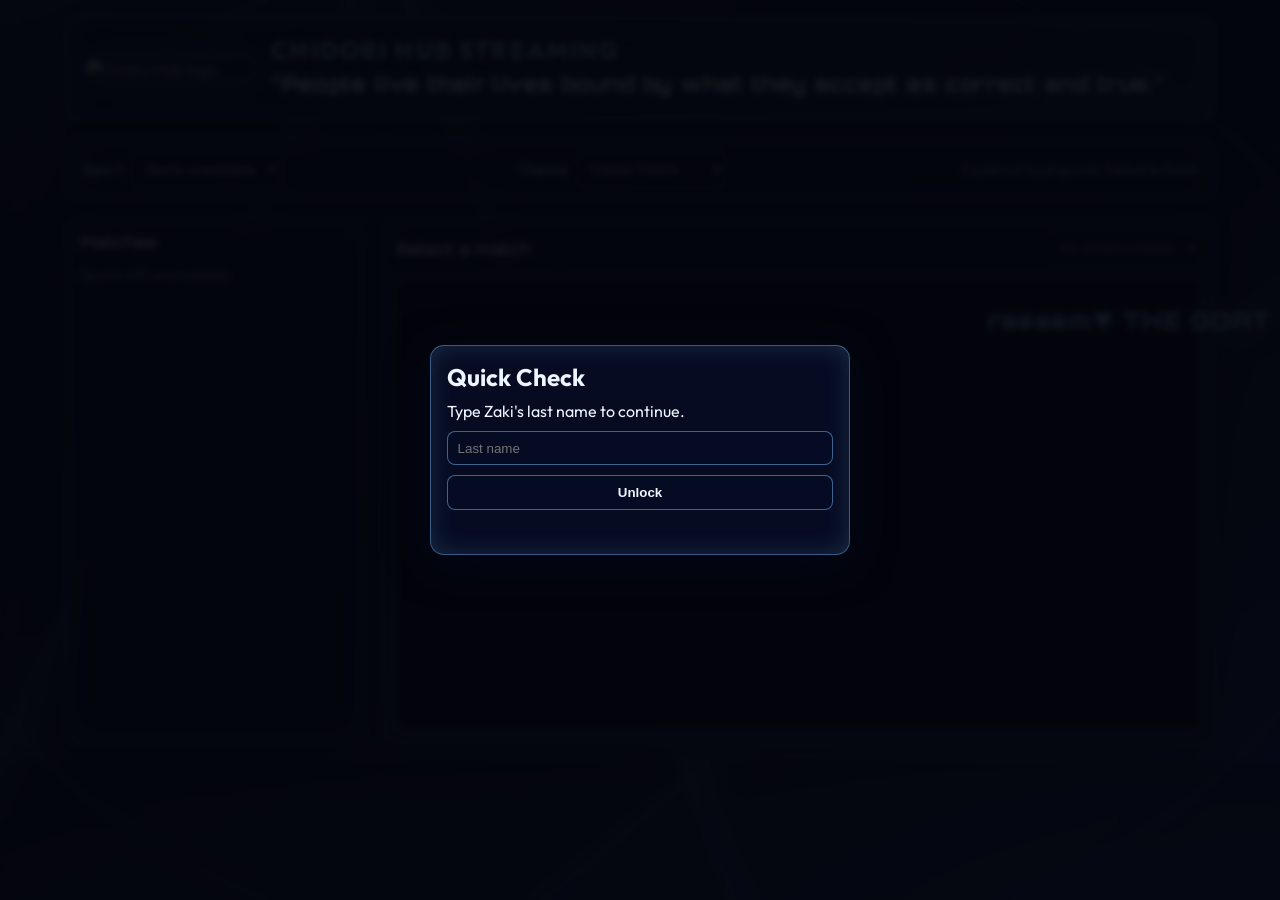
==== commit cc47df51: "Add files via upload" ====
--- a/index.html
+++ b/index.html
@@ -10,13 +10,12 @@
   <link rel="stylesheet" href="styles.css" />
 </head>
 <body>
-  <!-- Password lock overlay -->
-  <div id="siteLock" class="site-lock" role="dialog" aria-modal="true" aria-label="Site password">
+  <!-- Name check overlay -->
+  <div id="siteLock" class="site-lock" role="dialog" aria-modal="true" aria-label="Last name check">
     <div class="site-lock-card">
-      <h2>Enter Password</h2>
-      <p>This site is locked. Enter the password to continue.</p>
-      <!-- FIX: added autocomplete="current-password" to suppress browser warnings and prevent autofill leaking -->
-      <input id="passwordInput" type="password" placeholder="Password" autocomplete="current-password" />
+      <h2>Quick Check</h2>
+      <p>Type Zaki's last name to continue.</p>
+      <input id="passwordInput" type="text" placeholder="Last name" autocomplete="off" />
       <button id="unlockButton" type="button">Unlock</button>
       <p id="passwordStatus" class="password-status" aria-live="polite"></p>
     </div>
--- a/styles.css
+++ b/styles.css
@@ -90,7 +90,7 @@
   --drop-shadow: rgba(255, 92, 68, 0.34);
   --ripple-ring: rgba(255, 106, 84, 0.2);
   --spinner-color: rgba(255, 106, 79, 0.9);
-  --theme-image: url("https://ibb.co/r2mYBL8D");
+  --theme-image: url("https://i.ibb.co/nMb9XVdx/0761f2f1-6202-4958-8782-561e54ea39cb.jpg");
   --theme-overlay: rgba(38, 10, 8, 0.48);
 }
 
@@ -305,6 +305,7 @@
   width: min(170px, 100%);
   max-width: 170px;
   border-radius: 14px;
+  margin: 0;
 }
 
 body[data-theme="ypk"] .chidori-logo {
@@ -312,7 +313,6 @@
 }
 
 body[data-theme="ypk"] .ypk-logo {
-  display: flex;
   border: 1px solid rgba(255, 145, 117, 0.7);
   box-shadow: 0 0 24px rgba(255, 95, 64, 0.36);
 }
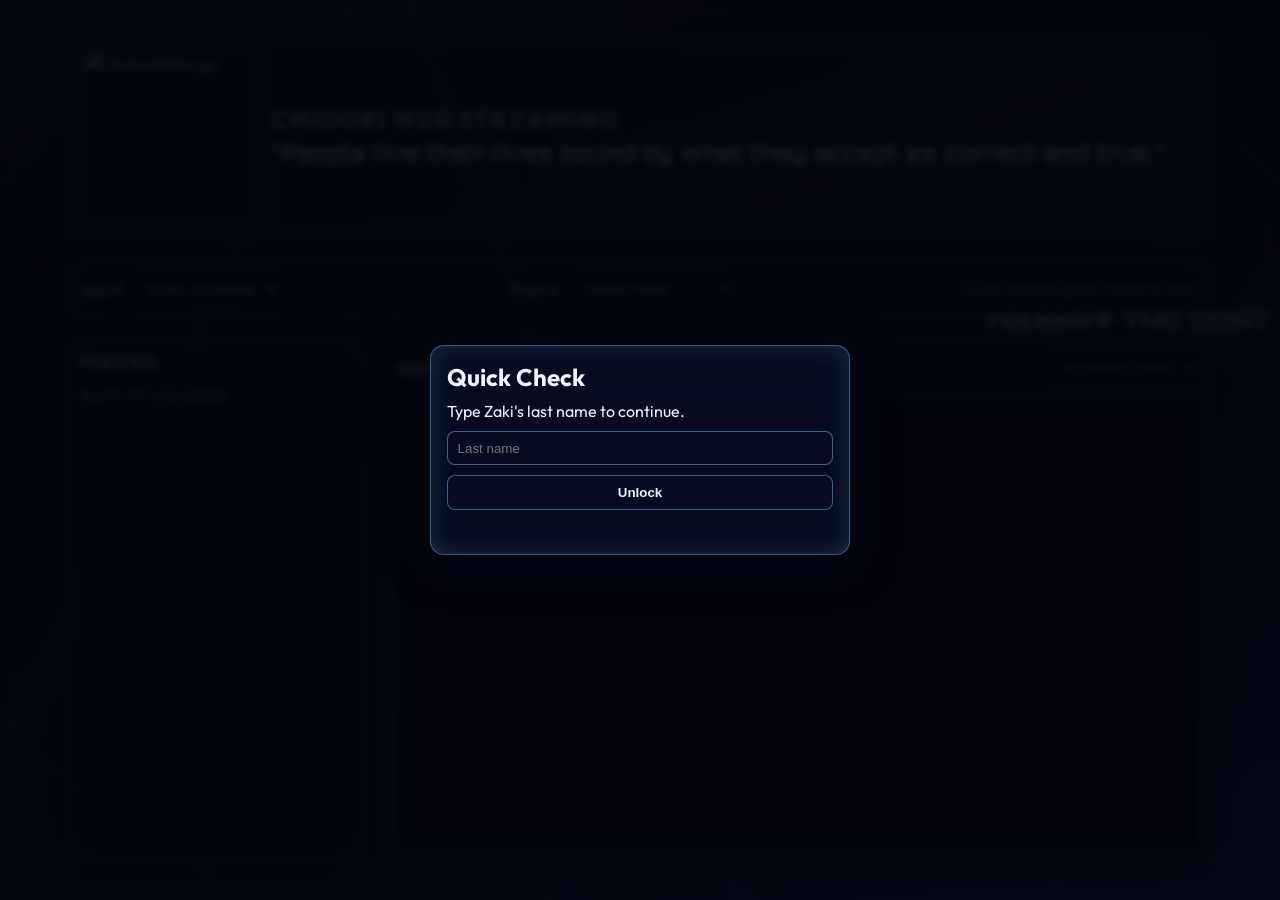
==== commit 8ab73475: "Add files via upload" ====
--- a/index.html
+++ b/index.html
@@ -26,6 +26,87 @@
   <main class="hub-shell">
     <!-- FIX: pointer-events: none added in CSS so this doesn't block clicks -->
     <div class="side-shoutout" aria-hidden="true">raseem♥ THE GOAT</div>
+    <div id="thunderboltArtLeft" class="thunderbolt-art thunderbolt-left" aria-hidden="true">
+      <div class="tbolt-wrap">
+        <div class="tbolt">
+          <svg class="bolt-svg" width="90" height="310" viewBox="0 0 90 310" fill="none" xmlns="http://www.w3.org/2000/svg">
+            <polygon points="58,0 20,138 46,138 26,310 80,118 50,118" fill="#9b40ff" stroke="#cc88ff" stroke-width="1.5" stroke-linejoin="round"/>
+            <polygon points="56,16 32,126 50,126 34,278 68,130 44,130" fill="#bf80ff" opacity="0.4"/>
+          </svg>
+          <svg class="ripple-svg" viewBox="0 0 90 310" xmlns="http://www.w3.org/2000/svg">
+            <polyline points="58,0 20,138 46,138 26,310" fill="none" stroke="#e0aaff" stroke-width="2.5" stroke-linecap="round" stroke-dasharray="18 60" opacity="0.9">
+              <animate attributeName="stroke-dashoffset" from="0" to="-78" dur="1.1s" repeatCount="indefinite"/>
+              <animate attributeName="opacity" values="0.9;0.3;0.9" dur="1.1s" repeatCount="indefinite"/>
+            </polyline>
+            <polyline points="58,0 20,138 46,138 26,310" fill="none" stroke="#bf70ff" stroke-width="2" stroke-linecap="round" stroke-dasharray="10 80" opacity="0.7">
+              <animate attributeName="stroke-dashoffset" from="-30" to="-108" dur="1.4s" repeatCount="indefinite"/>
+              <animate attributeName="opacity" values="0.6;0.1;0.6" dur="1.4s" repeatCount="indefinite"/>
+            </polyline>
+            <polyline points="80,118 50,118 58,0" fill="none" stroke="#e0aaff" stroke-width="2.5" stroke-linecap="round" stroke-dasharray="14 55" opacity="0.85">
+              <animate attributeName="stroke-dashoffset" from="0" to="-69" dur="0.95s" repeatCount="indefinite"/>
+              <animate attributeName="opacity" values="0.85;0.2;0.85" dur="0.95s" repeatCount="indefinite"/>
+            </polyline>
+            <polyline points="80,118 50,118 58,0" fill="none" stroke="#9930ff" stroke-width="2" stroke-linecap="round" stroke-dasharray="8 70" opacity="0.6">
+              <animate attributeName="stroke-dashoffset" from="-20" to="-89" dur="1.3s" repeatCount="indefinite"/>
+              <animate attributeName="opacity" values="0.5;0.1;0.5" dur="1.3s" repeatCount="indefinite"/>
+            </polyline>
+            <polyline points="46,138 26,310" fill="none" stroke="#d080ff" stroke-width="3" stroke-linecap="round" stroke-dasharray="22 50" opacity="0.9">
+              <animate attributeName="stroke-dashoffset" from="0" to="-72" dur="0.85s" repeatCount="indefinite"/>
+              <animate attributeName="opacity" values="1;0.3;1" dur="0.85s" repeatCount="indefinite"/>
+            </polyline>
+            <polyline points="58,0 80,118" fill="none" stroke="#f0ccff" stroke-width="2" stroke-linecap="round" stroke-dasharray="10 40" opacity="0.8">
+              <animate attributeName="stroke-dashoffset" from="0" to="-50" dur="0.7s" repeatCount="indefinite"/>
+              <animate attributeName="opacity" values="0.8;0.15;0.8" dur="0.7s" repeatCount="indefinite"/>
+            </polyline>
+            <polyline points="20,138 46,138 50,118 80,118" fill="none" stroke="#cc66ff" stroke-width="2.5" stroke-linecap="round" stroke-dasharray="12 30" opacity="0.85">
+              <animate attributeName="stroke-dashoffset" from="0" to="-42" dur="0.6s" repeatCount="indefinite"/>
+              <animate attributeName="opacity" values="0.9;0.2;0.9" dur="0.6s" repeatCount="indefinite"/>
+            </polyline>
+          </svg>
+        </div>
+      </div>
+    </div>
+
+    <div id="thunderboltArt" class="thunderbolt-art thunderbolt-right" aria-hidden="true">
+      <div class="tbolt-wrap">
+        <div class="tbolt">
+          <svg class="bolt-svg" width="90" height="310" viewBox="0 0 90 310" fill="none" xmlns="http://www.w3.org/2000/svg">
+            <polygon points="58,0 20,138 46,138 26,310 80,118 50,118" fill="#9b40ff" stroke="#cc88ff" stroke-width="1.5" stroke-linejoin="round"/>
+            <polygon points="56,16 32,126 50,126 34,278 68,130 44,130" fill="#bf80ff" opacity="0.4"/>
+          </svg>
+          <svg class="ripple-svg" viewBox="0 0 90 310" xmlns="http://www.w3.org/2000/svg">
+            <polyline points="58,0 20,138 46,138 26,310" fill="none" stroke="#e0aaff" stroke-width="2.5" stroke-linecap="round" stroke-dasharray="18 60" opacity="0.9">
+              <animate attributeName="stroke-dashoffset" from="0" to="-78" dur="1.1s" repeatCount="indefinite"/>
+              <animate attributeName="opacity" values="0.9;0.3;0.9" dur="1.1s" repeatCount="indefinite"/>
+            </polyline>
+            <polyline points="58,0 20,138 46,138 26,310" fill="none" stroke="#bf70ff" stroke-width="2" stroke-linecap="round" stroke-dasharray="10 80" opacity="0.7">
+              <animate attributeName="stroke-dashoffset" from="-30" to="-108" dur="1.4s" repeatCount="indefinite"/>
+              <animate attributeName="opacity" values="0.6;0.1;0.6" dur="1.4s" repeatCount="indefinite"/>
+            </polyline>
+            <polyline points="80,118 50,118 58,0" fill="none" stroke="#e0aaff" stroke-width="2.5" stroke-linecap="round" stroke-dasharray="14 55" opacity="0.85">
+              <animate attributeName="stroke-dashoffset" from="0" to="-69" dur="0.95s" repeatCount="indefinite"/>
+              <animate attributeName="opacity" values="0.85;0.2;0.85" dur="0.95s" repeatCount="indefinite"/>
+            </polyline>
+            <polyline points="80,118 50,118 58,0" fill="none" stroke="#9930ff" stroke-width="2" stroke-linecap="round" stroke-dasharray="8 70" opacity="0.6">
+              <animate attributeName="stroke-dashoffset" from="-20" to="-89" dur="1.3s" repeatCount="indefinite"/>
+              <animate attributeName="opacity" values="0.5;0.1;0.5" dur="1.3s" repeatCount="indefinite"/>
+            </polyline>
+            <polyline points="46,138 26,310" fill="none" stroke="#d080ff" stroke-width="3" stroke-linecap="round" stroke-dasharray="22 50" opacity="0.9">
+              <animate attributeName="stroke-dashoffset" from="0" to="-72" dur="0.85s" repeatCount="indefinite"/>
+              <animate attributeName="opacity" values="1;0.3;1" dur="0.85s" repeatCount="indefinite"/>
+            </polyline>
+            <polyline points="58,0 80,118" fill="none" stroke="#f0ccff" stroke-width="2" stroke-linecap="round" stroke-dasharray="10 40" opacity="0.8">
+              <animate attributeName="stroke-dashoffset" from="0" to="-50" dur="0.7s" repeatCount="indefinite"/>
+              <animate attributeName="opacity" values="0.8;0.15;0.8" dur="0.7s" repeatCount="indefinite"/>
+            </polyline>
+            <polyline points="20,138 46,138 50,118 80,118" fill="none" stroke="#cc66ff" stroke-width="2.5" stroke-linecap="round" stroke-dasharray="12 30" opacity="0.85">
+              <animate attributeName="stroke-dashoffset" from="0" to="-42" dur="0.6s" repeatCount="indefinite"/>
+              <animate attributeName="opacity" values="0.9;0.2;0.9" dur="0.6s" repeatCount="indefinite"/>
+            </polyline>
+          </svg>
+        </div>
+      </div>
+    </div>
 
     <header class="hero">
       <div class="hero-brand">
@@ -56,6 +137,7 @@
         <label for="themeSelect">Theme</label>
         <select id="themeSelect">
           <option value="chidori">Chidori Theme</option>
+          <option value="r4seem">Raseem Theme (R4)</option>
           <option value="ypk">YPK Red Theme</option>
           <option value="micheal-scofield">Micheal Scofield</option>
           <option value="rasengan">Rasengan Orange</option>
--- a/styles.css
+++ b/styles.css
@@ -58,7 +58,7 @@
   --drop-shadow: rgba(255, 255, 255, 0.16);
   --ripple-ring: rgba(255, 255, 255, 0.12);
   --spinner-color: rgba(255, 255, 255, 0.85);
-  --theme-image: url("https://static.wikia.nocookie.net/prisonbreak/images/6/66/Scofield.png/revision/latest?cb=20061129185321");
+  --theme-image: url("https://images4.alphacoders.com/797/thumb-1920-797164.jpg");
   --theme-overlay: rgba(0, 0, 0, 0.6);
 }
 
@@ -126,6 +126,38 @@
   --theme-overlay: rgba(38, 10, 8, 0.35);
 }
 
+body[data-theme="r4seem"] {
+  --bg-0: #180427;
+  --bg-1: #2a0a49;
+  --bg-2: #44116f;
+  --bolt: #bf7bff;
+  --text: #f4eaff;
+  --muted: #d9bfff;
+  --panel: rgba(34, 10, 58, 0.86);
+  --panel-border: rgba(191, 123, 255, 0.58);
+  --surface-a: rgba(43, 14, 74, 0.92);
+  --surface-b: rgba(65, 20, 109, 0.84);
+  --shadow-main: rgba(15, 3, 28, 0.76);
+  --shadow-inset: rgba(202, 150, 255, 0.22);
+  --field-bg: rgba(32, 9, 58, 0.9);
+  --field-border: rgba(191, 123, 255, 0.5);
+  --btn-bg: rgba(48, 14, 82, 0.86);
+  --btn-border: rgba(191, 123, 255, 0.48);
+  --player-border: rgba(191, 123, 255, 0.65);
+  --player-shadow: rgba(191, 123, 255, 0.27);
+  --player-bg: #150225;
+  --ambient-1: rgba(191, 123, 255, 0.22);
+  --ambient-2: rgba(134, 62, 216, 0.24);
+  --line-a: rgba(216, 171, 255, 0.16);
+  --line-b: rgba(191, 123, 255, 0.2);
+  --line-c: rgba(145, 80, 231, 0.16);
+  --drop-shadow: rgba(191, 123, 255, 0.35);
+  --ripple-ring: rgba(191, 123, 255, 0.2);
+  --spinner-color: rgba(191, 123, 255, 0.95);
+  --theme-image: url("https://i.ibb.co/QL0QWhn/image.png");
+  --theme-overlay: rgba(20, 6, 33, 0.58);
+}
+
 * {
   box-sizing: border-box;
 }
@@ -134,6 +166,8 @@
 body {
   margin: 0;
   min-height: 100%;
+  width: 100%;
+  overflow-x: hidden;
   color: var(--text);
   font-family: Outfit, system-ui, sans-serif;
   background:
@@ -145,8 +179,9 @@
 body {
   display: grid;
   place-items: center;
+  min-height: 100dvh;
   padding: 1rem;
-  overflow-x: hidden;
+  overflow-y: auto;
   position: relative;
 }
 
@@ -282,6 +317,8 @@
 .hero-logo {
   width: 100%;
   max-width: 170px;
+  aspect-ratio: 1 / 1;
+  object-fit: cover;
   border-radius: 14px;
   border: 1px solid var(--panel-border);
   box-shadow: 0 0 30px var(--drop-shadow), 0 0 18px var(--ripple-ring);
@@ -335,6 +372,73 @@
   animation: shoutPulse 2.2s ease-in-out infinite;
 }
 
+.thunderbolt-art {
+  display: none;
+  position: fixed;
+  top: 50%;
+  transform: translateY(-50%);
+  width: clamp(180px, 16vw, 260px);
+  height: min(90vh, 980px);
+  pointer-events: none;
+  z-index: 3;
+}
+
+.thunderbolt-right {
+  right: 20px;
+}
+
+.thunderbolt-left {
+  left: 20px;
+}
+
+.tbolt-wrap {
+  display: flex;
+  align-items: center;
+  justify-content: center;
+  height: 100%;
+}
+
+.tbolt {
+  position: relative;
+  width: 100%;
+  height: 100%;
+  display: flex;
+  align-items: center;
+  justify-content: center;
+}
+
+.bolt-svg {
+  position: relative;
+  z-index: 2;
+  width: 100%;
+  height: 100%;
+  animation: boltPulse 2.2s ease-in-out infinite;
+}
+
+.ripple-svg {
+  position: absolute;
+  top: 0;
+  left: 0;
+  width: 100%;
+  height: 100%;
+  z-index: 3;
+  pointer-events: none;
+  overflow: visible;
+}
+
+@keyframes boltPulse {
+  0%,
+  100% { filter: drop-shadow(0 0 6px #9b59ff) drop-shadow(0 0 18px #7b2fff); }
+  50% { filter: drop-shadow(0 0 14px #d0aaff) drop-shadow(0 0 36px #9b40ff); }
+}
+
+@media (max-width: 1200px) {
+  .thunderbolt-art {
+    display: none !important;
+  }
+}
+
+
 /* ── Controls card ──────────────────────────────────────────────── */
 
 .controls-card {
@@ -729,3 +833,13 @@
     font-size: 0.88rem;
   }
 }
+
+/* Blue bolt glow for chidori theme */
+.bolt-svg-blue {
+  animation: boltPulseBlue 2.2s ease-in-out infinite;
+}
+
+@keyframes boltPulseBlue {
+  0%, 100% { filter: drop-shadow(0 0 6px #3a8fff) drop-shadow(0 0 18px #1155ee); }
+  50%       { filter: drop-shadow(0 0 14px #aad4ff) drop-shadow(0 0 36px #3a8fff); }
+}
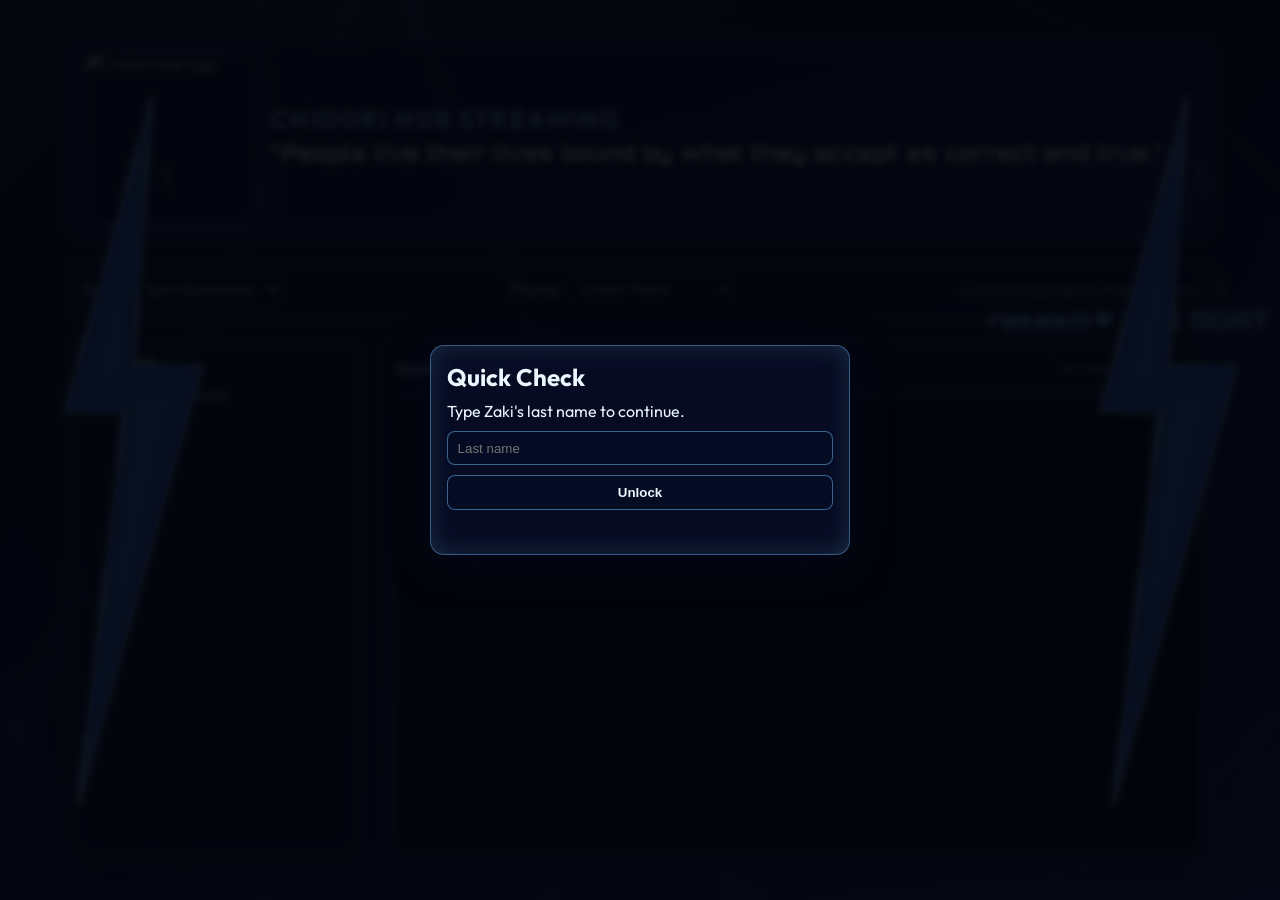
==== commit 3eefa3eb: "Add files via upload" ====
--- a/index.html
+++ b/index.html
@@ -26,6 +26,88 @@
   <main class="hub-shell">
     <!-- FIX: pointer-events: none added in CSS so this doesn't block clicks -->
     <div class="side-shoutout" aria-hidden="true">raseem♥ THE GOAT</div>
+    <div id="chidoriThunderboltLeft" class="thunderbolt-art thunderbolt-left" aria-hidden="true">
+      <div class="tbolt-wrap">
+        <div class="tbolt">
+          <svg class="bolt-svg bolt-svg-blue" width="90" height="310" viewBox="0 0 90 310" fill="none" xmlns="http://www.w3.org/2000/svg">
+            <polygon points="58,0 20,138 46,138 26,310 80,118 50,118" fill="#1a6fff" stroke="#88ccff" stroke-width="1.5" stroke-linejoin="round"/>
+            <polygon points="56,16 32,126 50,126 34,278 68,130 44,130" fill="#70b0ff" opacity="0.4"/>
+          </svg>
+          <svg class="ripple-svg" viewBox="0 0 90 310" xmlns="http://www.w3.org/2000/svg">
+            <polyline points="58,0 20,138 46,138 26,310" fill="none" stroke="#aaddff" stroke-width="2.5" stroke-linecap="round" stroke-dasharray="18 60" opacity="0.9">
+              <animate attributeName="stroke-dashoffset" from="0" to="-78" dur="1.1s" repeatCount="indefinite"/>
+              <animate attributeName="opacity" values="0.9;0.3;0.9" dur="1.1s" repeatCount="indefinite"/>
+            </polyline>
+            <polyline points="58,0 20,138 46,138 26,310" fill="none" stroke="#5599ff" stroke-width="2" stroke-linecap="round" stroke-dasharray="10 80" opacity="0.7">
+              <animate attributeName="stroke-dashoffset" from="-30" to="-108" dur="1.4s" repeatCount="indefinite"/>
+              <animate attributeName="opacity" values="0.6;0.1;0.6" dur="1.4s" repeatCount="indefinite"/>
+            </polyline>
+            <polyline points="80,118 50,118 58,0" fill="none" stroke="#aaddff" stroke-width="2.5" stroke-linecap="round" stroke-dasharray="14 55" opacity="0.85">
+              <animate attributeName="stroke-dashoffset" from="0" to="-69" dur="0.95s" repeatCount="indefinite"/>
+              <animate attributeName="opacity" values="0.85;0.2;0.85" dur="0.95s" repeatCount="indefinite"/>
+            </polyline>
+            <polyline points="80,118 50,118 58,0" fill="none" stroke="#1144cc" stroke-width="2" stroke-linecap="round" stroke-dasharray="8 70" opacity="0.6">
+              <animate attributeName="stroke-dashoffset" from="-20" to="-89" dur="1.3s" repeatCount="indefinite"/>
+              <animate attributeName="opacity" values="0.5;0.1;0.5" dur="1.3s" repeatCount="indefinite"/>
+            </polyline>
+            <polyline points="46,138 26,310" fill="none" stroke="#77bbff" stroke-width="3" stroke-linecap="round" stroke-dasharray="22 50" opacity="0.9">
+              <animate attributeName="stroke-dashoffset" from="0" to="-72" dur="0.85s" repeatCount="indefinite"/>
+              <animate attributeName="opacity" values="1;0.3;1" dur="0.85s" repeatCount="indefinite"/>
+            </polyline>
+            <polyline points="58,0 80,118" fill="none" stroke="#cceeff" stroke-width="2" stroke-linecap="round" stroke-dasharray="10 40" opacity="0.8">
+              <animate attributeName="stroke-dashoffset" from="0" to="-50" dur="0.7s" repeatCount="indefinite"/>
+              <animate attributeName="opacity" values="0.8;0.15;0.8" dur="0.7s" repeatCount="indefinite"/>
+            </polyline>
+            <polyline points="20,138 46,138 50,118 80,118" fill="none" stroke="#44aaff" stroke-width="2.5" stroke-linecap="round" stroke-dasharray="12 30" opacity="0.85">
+              <animate attributeName="stroke-dashoffset" from="0" to="-42" dur="0.6s" repeatCount="indefinite"/>
+              <animate attributeName="opacity" values="0.9;0.2;0.9" dur="0.6s" repeatCount="indefinite"/>
+            </polyline>
+          </svg>
+        </div>
+      </div>
+    </div>
+
+    <div id="chidoriThunderboltRight" class="thunderbolt-art thunderbolt-right" aria-hidden="true">
+      <div class="tbolt-wrap">
+        <div class="tbolt">
+          <svg class="bolt-svg bolt-svg-blue" width="90" height="310" viewBox="0 0 90 310" fill="none" xmlns="http://www.w3.org/2000/svg">
+            <polygon points="58,0 20,138 46,138 26,310 80,118 50,118" fill="#1a6fff" stroke="#88ccff" stroke-width="1.5" stroke-linejoin="round"/>
+            <polygon points="56,16 32,126 50,126 34,278 68,130 44,130" fill="#70b0ff" opacity="0.4"/>
+          </svg>
+          <svg class="ripple-svg" viewBox="0 0 90 310" xmlns="http://www.w3.org/2000/svg">
+            <polyline points="58,0 20,138 46,138 26,310" fill="none" stroke="#aaddff" stroke-width="2.5" stroke-linecap="round" stroke-dasharray="18 60" opacity="0.9">
+              <animate attributeName="stroke-dashoffset" from="0" to="-78" dur="1.1s" repeatCount="indefinite"/>
+              <animate attributeName="opacity" values="0.9;0.3;0.9" dur="1.1s" repeatCount="indefinite"/>
+            </polyline>
+            <polyline points="58,0 20,138 46,138 26,310" fill="none" stroke="#5599ff" stroke-width="2" stroke-linecap="round" stroke-dasharray="10 80" opacity="0.7">
+              <animate attributeName="stroke-dashoffset" from="-30" to="-108" dur="1.4s" repeatCount="indefinite"/>
+              <animate attributeName="opacity" values="0.6;0.1;0.6" dur="1.4s" repeatCount="indefinite"/>
+            </polyline>
+            <polyline points="80,118 50,118 58,0" fill="none" stroke="#aaddff" stroke-width="2.5" stroke-linecap="round" stroke-dasharray="14 55" opacity="0.85">
+              <animate attributeName="stroke-dashoffset" from="0" to="-69" dur="0.95s" repeatCount="indefinite"/>
+              <animate attributeName="opacity" values="0.85;0.2;0.85" dur="0.95s" repeatCount="indefinite"/>
+            </polyline>
+            <polyline points="80,118 50,118 58,0" fill="none" stroke="#1144cc" stroke-width="2" stroke-linecap="round" stroke-dasharray="8 70" opacity="0.6">
+              <animate attributeName="stroke-dashoffset" from="-20" to="-89" dur="1.3s" repeatCount="indefinite"/>
+              <animate attributeName="opacity" values="0.5;0.1;0.5" dur="1.3s" repeatCount="indefinite"/>
+            </polyline>
+            <polyline points="46,138 26,310" fill="none" stroke="#77bbff" stroke-width="3" stroke-linecap="round" stroke-dasharray="22 50" opacity="0.9">
+              <animate attributeName="stroke-dashoffset" from="0" to="-72" dur="0.85s" repeatCount="indefinite"/>
+              <animate attributeName="opacity" values="1;0.3;1" dur="0.85s" repeatCount="indefinite"/>
+            </polyline>
+            <polyline points="58,0 80,118" fill="none" stroke="#cceeff" stroke-width="2" stroke-linecap="round" stroke-dasharray="10 40" opacity="0.8">
+              <animate attributeName="stroke-dashoffset" from="0" to="-50" dur="0.7s" repeatCount="indefinite"/>
+              <animate attributeName="opacity" values="0.8;0.15;0.8" dur="0.7s" repeatCount="indefinite"/>
+            </polyline>
+            <polyline points="20,138 46,138 50,118 80,118" fill="none" stroke="#44aaff" stroke-width="2.5" stroke-linecap="round" stroke-dasharray="12 30" opacity="0.85">
+              <animate attributeName="stroke-dashoffset" from="0" to="-42" dur="0.6s" repeatCount="indefinite"/>
+              <animate attributeName="opacity" values="0.9;0.2;0.9" dur="0.6s" repeatCount="indefinite"/>
+            </polyline>
+          </svg>
+        </div>
+      </div>
+    </div>
+
     <div id="thunderboltArtLeft" class="thunderbolt-art thunderbolt-left" aria-hidden="true">
       <div class="tbolt-wrap">
         <div class="tbolt">
@@ -137,10 +219,10 @@
         <label for="themeSelect">Theme</label>
         <select id="themeSelect">
           <option value="chidori">Chidori Theme</option>
-          <option value="r4seem">Raseem Theme (R4)</option>
           <option value="ypk">YPK Red Theme</option>
           <option value="micheal-scofield">Micheal Scofield</option>
           <option value="rasengan">Rasengan Orange</option>
+          <option value="r4seem">Raseem Theme (R4)</option>
         </select>
       </div>
       <!-- FIX: aria-live so screen readers announce status changes -->
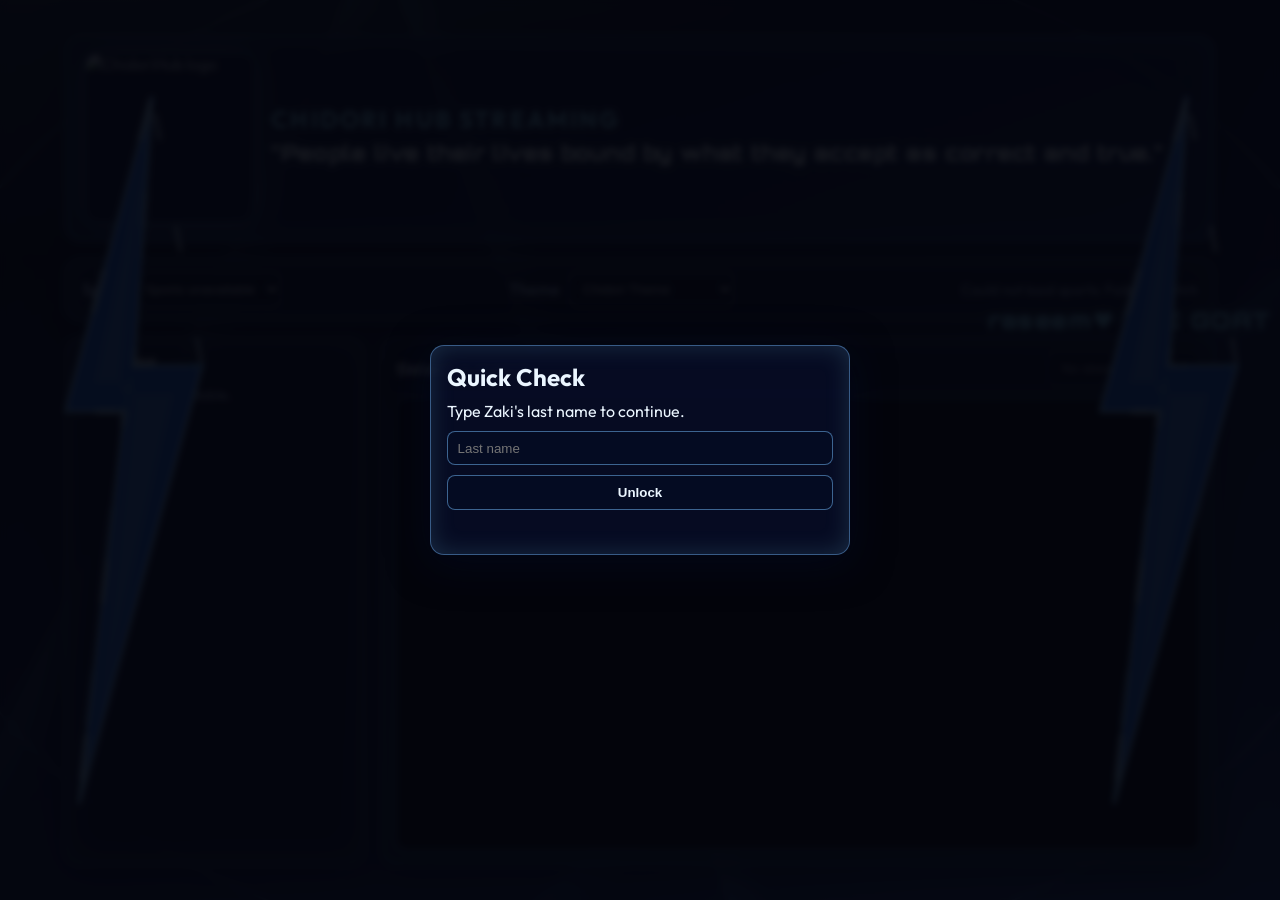
==== commit 98716f00: "Add files via upload" ====
--- a/index.html
+++ b/index.html
@@ -26,88 +26,6 @@
   <main class="hub-shell">
     <!-- FIX: pointer-events: none added in CSS so this doesn't block clicks -->
     <div class="side-shoutout" aria-hidden="true">raseem♥ THE GOAT</div>
-    <div id="chidoriThunderboltLeft" class="thunderbolt-art thunderbolt-left" aria-hidden="true">
-      <div class="tbolt-wrap">
-        <div class="tbolt">
-          <svg class="bolt-svg bolt-svg-blue" width="90" height="310" viewBox="0 0 90 310" fill="none" xmlns="http://www.w3.org/2000/svg">
-            <polygon points="58,0 20,138 46,138 26,310 80,118 50,118" fill="#1a6fff" stroke="#88ccff" stroke-width="1.5" stroke-linejoin="round"/>
-            <polygon points="56,16 32,126 50,126 34,278 68,130 44,130" fill="#70b0ff" opacity="0.4"/>
-          </svg>
-          <svg class="ripple-svg" viewBox="0 0 90 310" xmlns="http://www.w3.org/2000/svg">
-            <polyline points="58,0 20,138 46,138 26,310" fill="none" stroke="#aaddff" stroke-width="2.5" stroke-linecap="round" stroke-dasharray="18 60" opacity="0.9">
-              <animate attributeName="stroke-dashoffset" from="0" to="-78" dur="1.1s" repeatCount="indefinite"/>
-              <animate attributeName="opacity" values="0.9;0.3;0.9" dur="1.1s" repeatCount="indefinite"/>
-            </polyline>
-            <polyline points="58,0 20,138 46,138 26,310" fill="none" stroke="#5599ff" stroke-width="2" stroke-linecap="round" stroke-dasharray="10 80" opacity="0.7">
-              <animate attributeName="stroke-dashoffset" from="-30" to="-108" dur="1.4s" repeatCount="indefinite"/>
-              <animate attributeName="opacity" values="0.6;0.1;0.6" dur="1.4s" repeatCount="indefinite"/>
-            </polyline>
-            <polyline points="80,118 50,118 58,0" fill="none" stroke="#aaddff" stroke-width="2.5" stroke-linecap="round" stroke-dasharray="14 55" opacity="0.85">
-              <animate attributeName="stroke-dashoffset" from="0" to="-69" dur="0.95s" repeatCount="indefinite"/>
-              <animate attributeName="opacity" values="0.85;0.2;0.85" dur="0.95s" repeatCount="indefinite"/>
-            </polyline>
-            <polyline points="80,118 50,118 58,0" fill="none" stroke="#1144cc" stroke-width="2" stroke-linecap="round" stroke-dasharray="8 70" opacity="0.6">
-              <animate attributeName="stroke-dashoffset" from="-20" to="-89" dur="1.3s" repeatCount="indefinite"/>
-              <animate attributeName="opacity" values="0.5;0.1;0.5" dur="1.3s" repeatCount="indefinite"/>
-            </polyline>
-            <polyline points="46,138 26,310" fill="none" stroke="#77bbff" stroke-width="3" stroke-linecap="round" stroke-dasharray="22 50" opacity="0.9">
-              <animate attributeName="stroke-dashoffset" from="0" to="-72" dur="0.85s" repeatCount="indefinite"/>
-              <animate attributeName="opacity" values="1;0.3;1" dur="0.85s" repeatCount="indefinite"/>
-            </polyline>
-            <polyline points="58,0 80,118" fill="none" stroke="#cceeff" stroke-width="2" stroke-linecap="round" stroke-dasharray="10 40" opacity="0.8">
-              <animate attributeName="stroke-dashoffset" from="0" to="-50" dur="0.7s" repeatCount="indefinite"/>
-              <animate attributeName="opacity" values="0.8;0.15;0.8" dur="0.7s" repeatCount="indefinite"/>
-            </polyline>
-            <polyline points="20,138 46,138 50,118 80,118" fill="none" stroke="#44aaff" stroke-width="2.5" stroke-linecap="round" stroke-dasharray="12 30" opacity="0.85">
-              <animate attributeName="stroke-dashoffset" from="0" to="-42" dur="0.6s" repeatCount="indefinite"/>
-              <animate attributeName="opacity" values="0.9;0.2;0.9" dur="0.6s" repeatCount="indefinite"/>
-            </polyline>
-          </svg>
-        </div>
-      </div>
-    </div>
-
-    <div id="chidoriThunderboltRight" class="thunderbolt-art thunderbolt-right" aria-hidden="true">
-      <div class="tbolt-wrap">
-        <div class="tbolt">
-          <svg class="bolt-svg bolt-svg-blue" width="90" height="310" viewBox="0 0 90 310" fill="none" xmlns="http://www.w3.org/2000/svg">
-            <polygon points="58,0 20,138 46,138 26,310 80,118 50,118" fill="#1a6fff" stroke="#88ccff" stroke-width="1.5" stroke-linejoin="round"/>
-            <polygon points="56,16 32,126 50,126 34,278 68,130 44,130" fill="#70b0ff" opacity="0.4"/>
-          </svg>
-          <svg class="ripple-svg" viewBox="0 0 90 310" xmlns="http://www.w3.org/2000/svg">
-            <polyline points="58,0 20,138 46,138 26,310" fill="none" stroke="#aaddff" stroke-width="2.5" stroke-linecap="round" stroke-dasharray="18 60" opacity="0.9">
-              <animate attributeName="stroke-dashoffset" from="0" to="-78" dur="1.1s" repeatCount="indefinite"/>
-              <animate attributeName="opacity" values="0.9;0.3;0.9" dur="1.1s" repeatCount="indefinite"/>
-            </polyline>
-            <polyline points="58,0 20,138 46,138 26,310" fill="none" stroke="#5599ff" stroke-width="2" stroke-linecap="round" stroke-dasharray="10 80" opacity="0.7">
-              <animate attributeName="stroke-dashoffset" from="-30" to="-108" dur="1.4s" repeatCount="indefinite"/>
-              <animate attributeName="opacity" values="0.6;0.1;0.6" dur="1.4s" repeatCount="indefinite"/>
-            </polyline>
-            <polyline points="80,118 50,118 58,0" fill="none" stroke="#aaddff" stroke-width="2.5" stroke-linecap="round" stroke-dasharray="14 55" opacity="0.85">
-              <animate attributeName="stroke-dashoffset" from="0" to="-69" dur="0.95s" repeatCount="indefinite"/>
-              <animate attributeName="opacity" values="0.85;0.2;0.85" dur="0.95s" repeatCount="indefinite"/>
-            </polyline>
-            <polyline points="80,118 50,118 58,0" fill="none" stroke="#1144cc" stroke-width="2" stroke-linecap="round" stroke-dasharray="8 70" opacity="0.6">
-              <animate attributeName="stroke-dashoffset" from="-20" to="-89" dur="1.3s" repeatCount="indefinite"/>
-              <animate attributeName="opacity" values="0.5;0.1;0.5" dur="1.3s" repeatCount="indefinite"/>
-            </polyline>
-            <polyline points="46,138 26,310" fill="none" stroke="#77bbff" stroke-width="3" stroke-linecap="round" stroke-dasharray="22 50" opacity="0.9">
-              <animate attributeName="stroke-dashoffset" from="0" to="-72" dur="0.85s" repeatCount="indefinite"/>
-              <animate attributeName="opacity" values="1;0.3;1" dur="0.85s" repeatCount="indefinite"/>
-            </polyline>
-            <polyline points="58,0 80,118" fill="none" stroke="#cceeff" stroke-width="2" stroke-linecap="round" stroke-dasharray="10 40" opacity="0.8">
-              <animate attributeName="stroke-dashoffset" from="0" to="-50" dur="0.7s" repeatCount="indefinite"/>
-              <animate attributeName="opacity" values="0.8;0.15;0.8" dur="0.7s" repeatCount="indefinite"/>
-            </polyline>
-            <polyline points="20,138 46,138 50,118 80,118" fill="none" stroke="#44aaff" stroke-width="2.5" stroke-linecap="round" stroke-dasharray="12 30" opacity="0.85">
-              <animate attributeName="stroke-dashoffset" from="0" to="-42" dur="0.6s" repeatCount="indefinite"/>
-              <animate attributeName="opacity" values="0.9;0.2;0.9" dur="0.6s" repeatCount="indefinite"/>
-            </polyline>
-          </svg>
-        </div>
-      </div>
-    </div>
-
     <div id="thunderboltArtLeft" class="thunderbolt-art thunderbolt-left" aria-hidden="true">
       <div class="tbolt-wrap">
         <div class="tbolt">
@@ -190,6 +108,88 @@
       </div>
     </div>
 
+    <div id="thunderboltChidoriLeft" class="thunderbolt-art thunderbolt-left" aria-hidden="true">
+      <div class="tbolt-wrap">
+        <div class="tbolt">
+          <svg class="bolt-svg bolt-svg-blue" width="90" height="310" viewBox="0 0 90 310" fill="none" xmlns="http://www.w3.org/2000/svg">
+            <polygon points="58,0 20,138 46,138 26,310 80,118 50,118" fill="#1a6fff" stroke="#88ccff" stroke-width="1.5" stroke-linejoin="round"/>
+            <polygon points="56,16 32,126 50,126 34,278 68,130 44,130" fill="#70b0ff" opacity="0.4"/>
+          </svg>
+          <svg class="ripple-svg" viewBox="0 0 90 310" xmlns="http://www.w3.org/2000/svg">
+            <polyline points="58,0 20,138 46,138 26,310" fill="none" stroke="#aaddff" stroke-width="2.5" stroke-linecap="round" stroke-dasharray="18 60" opacity="0.9">
+              <animate attributeName="stroke-dashoffset" from="0" to="-78" dur="1.1s" repeatCount="indefinite"/>
+              <animate attributeName="opacity" values="0.9;0.3;0.9" dur="1.1s" repeatCount="indefinite"/>
+            </polyline>
+            <polyline points="58,0 20,138 46,138 26,310" fill="none" stroke="#5599ff" stroke-width="2" stroke-linecap="round" stroke-dasharray="10 80" opacity="0.7">
+              <animate attributeName="stroke-dashoffset" from="-30" to="-108" dur="1.4s" repeatCount="indefinite"/>
+              <animate attributeName="opacity" values="0.6;0.1;0.6" dur="1.4s" repeatCount="indefinite"/>
+            </polyline>
+            <polyline points="80,118 50,118 58,0" fill="none" stroke="#aaddff" stroke-width="2.5" stroke-linecap="round" stroke-dasharray="14 55" opacity="0.85">
+              <animate attributeName="stroke-dashoffset" from="0" to="-69" dur="0.95s" repeatCount="indefinite"/>
+              <animate attributeName="opacity" values="0.85;0.2;0.85" dur="0.95s" repeatCount="indefinite"/>
+            </polyline>
+            <polyline points="80,118 50,118 58,0" fill="none" stroke="#1144cc" stroke-width="2" stroke-linecap="round" stroke-dasharray="8 70" opacity="0.6">
+              <animate attributeName="stroke-dashoffset" from="-20" to="-89" dur="1.3s" repeatCount="indefinite"/>
+              <animate attributeName="opacity" values="0.5;0.1;0.5" dur="1.3s" repeatCount="indefinite"/>
+            </polyline>
+            <polyline points="46,138 26,310" fill="none" stroke="#77bbff" stroke-width="3" stroke-linecap="round" stroke-dasharray="22 50" opacity="0.9">
+              <animate attributeName="stroke-dashoffset" from="0" to="-72" dur="0.85s" repeatCount="indefinite"/>
+              <animate attributeName="opacity" values="1;0.3;1" dur="0.85s" repeatCount="indefinite"/>
+            </polyline>
+            <polyline points="58,0 80,118" fill="none" stroke="#cceeff" stroke-width="2" stroke-linecap="round" stroke-dasharray="10 40" opacity="0.8">
+              <animate attributeName="stroke-dashoffset" from="0" to="-50" dur="0.7s" repeatCount="indefinite"/>
+              <animate attributeName="opacity" values="0.8;0.15;0.8" dur="0.7s" repeatCount="indefinite"/>
+            </polyline>
+            <polyline points="20,138 46,138 50,118 80,118" fill="none" stroke="#44aaff" stroke-width="2.5" stroke-linecap="round" stroke-dasharray="12 30" opacity="0.85">
+              <animate attributeName="stroke-dashoffset" from="0" to="-42" dur="0.6s" repeatCount="indefinite"/>
+              <animate attributeName="opacity" values="0.9;0.2;0.9" dur="0.6s" repeatCount="indefinite"/>
+            </polyline>
+          </svg>
+        </div>
+      </div>
+    </div>
+
+    <div id="thunderboltChidoriRight" class="thunderbolt-art thunderbolt-right" aria-hidden="true">
+      <div class="tbolt-wrap">
+        <div class="tbolt">
+          <svg class="bolt-svg bolt-svg-blue" width="90" height="310" viewBox="0 0 90 310" fill="none" xmlns="http://www.w3.org/2000/svg">
+            <polygon points="58,0 20,138 46,138 26,310 80,118 50,118" fill="#1a6fff" stroke="#88ccff" stroke-width="1.5" stroke-linejoin="round"/>
+            <polygon points="56,16 32,126 50,126 34,278 68,130 44,130" fill="#70b0ff" opacity="0.4"/>
+          </svg>
+          <svg class="ripple-svg" viewBox="0 0 90 310" xmlns="http://www.w3.org/2000/svg">
+            <polyline points="58,0 20,138 46,138 26,310" fill="none" stroke="#aaddff" stroke-width="2.5" stroke-linecap="round" stroke-dasharray="18 60" opacity="0.9">
+              <animate attributeName="stroke-dashoffset" from="0" to="-78" dur="1.1s" repeatCount="indefinite"/>
+              <animate attributeName="opacity" values="0.9;0.3;0.9" dur="1.1s" repeatCount="indefinite"/>
+            </polyline>
+            <polyline points="58,0 20,138 46,138 26,310" fill="none" stroke="#5599ff" stroke-width="2" stroke-linecap="round" stroke-dasharray="10 80" opacity="0.7">
+              <animate attributeName="stroke-dashoffset" from="-30" to="-108" dur="1.4s" repeatCount="indefinite"/>
+              <animate attributeName="opacity" values="0.6;0.1;0.6" dur="1.4s" repeatCount="indefinite"/>
+            </polyline>
+            <polyline points="80,118 50,118 58,0" fill="none" stroke="#aaddff" stroke-width="2.5" stroke-linecap="round" stroke-dasharray="14 55" opacity="0.85">
+              <animate attributeName="stroke-dashoffset" from="0" to="-69" dur="0.95s" repeatCount="indefinite"/>
+              <animate attributeName="opacity" values="0.85;0.2;0.85" dur="0.95s" repeatCount="indefinite"/>
+            </polyline>
+            <polyline points="80,118 50,118 58,0" fill="none" stroke="#1144cc" stroke-width="2" stroke-linecap="round" stroke-dasharray="8 70" opacity="0.6">
+              <animate attributeName="stroke-dashoffset" from="-20" to="-89" dur="1.3s" repeatCount="indefinite"/>
+              <animate attributeName="opacity" values="0.5;0.1;0.5" dur="1.3s" repeatCount="indefinite"/>
+            </polyline>
+            <polyline points="46,138 26,310" fill="none" stroke="#77bbff" stroke-width="3" stroke-linecap="round" stroke-dasharray="22 50" opacity="0.9">
+              <animate attributeName="stroke-dashoffset" from="0" to="-72" dur="0.85s" repeatCount="indefinite"/>
+              <animate attributeName="opacity" values="1;0.3;1" dur="0.85s" repeatCount="indefinite"/>
+            </polyline>
+            <polyline points="58,0 80,118" fill="none" stroke="#cceeff" stroke-width="2" stroke-linecap="round" stroke-dasharray="10 40" opacity="0.8">
+              <animate attributeName="stroke-dashoffset" from="0" to="-50" dur="0.7s" repeatCount="indefinite"/>
+              <animate attributeName="opacity" values="0.8;0.15;0.8" dur="0.7s" repeatCount="indefinite"/>
+            </polyline>
+            <polyline points="20,138 46,138 50,118 80,118" fill="none" stroke="#44aaff" stroke-width="2.5" stroke-linecap="round" stroke-dasharray="12 30" opacity="0.85">
+              <animate attributeName="stroke-dashoffset" from="0" to="-42" dur="0.6s" repeatCount="indefinite"/>
+              <animate attributeName="opacity" values="0.9;0.2;0.9" dur="0.6s" repeatCount="indefinite"/>
+            </polyline>
+          </svg>
+        </div>
+      </div>
+    </div>
+
     <header class="hero">
       <div class="hero-brand">
         <!-- Chidori theme logo -->
--- a/styles.css
+++ b/styles.css
@@ -432,6 +432,16 @@
   50% { filter: drop-shadow(0 0 14px #d0aaff) drop-shadow(0 0 36px #9b40ff); }
 }
 
+@keyframes boltPulseBlue {
+  0%,
+  100% { filter: drop-shadow(0 0 6px #3a8fff) drop-shadow(0 0 18px #1155ee); }
+  50% { filter: drop-shadow(0 0 14px #aad4ff) drop-shadow(0 0 36px #3a8fff); }
+}
+
+.bolt-svg-blue {
+  animation: boltPulseBlue 2.2s ease-in-out infinite !important;
+}
+
 @media (max-width: 1200px) {
   .thunderbolt-art {
     display: none !important;
@@ -833,13 +843,3 @@
     font-size: 0.88rem;
   }
 }
-
-/* Blue bolt glow for chidori theme */
-.bolt-svg-blue {
-  animation: boltPulseBlue 2.2s ease-in-out infinite;
-}
-
-@keyframes boltPulseBlue {
-  0%, 100% { filter: drop-shadow(0 0 6px #3a8fff) drop-shadow(0 0 18px #1155ee); }
-  50%       { filter: drop-shadow(0 0 14px #aad4ff) drop-shadow(0 0 36px #3a8fff); }
-}
